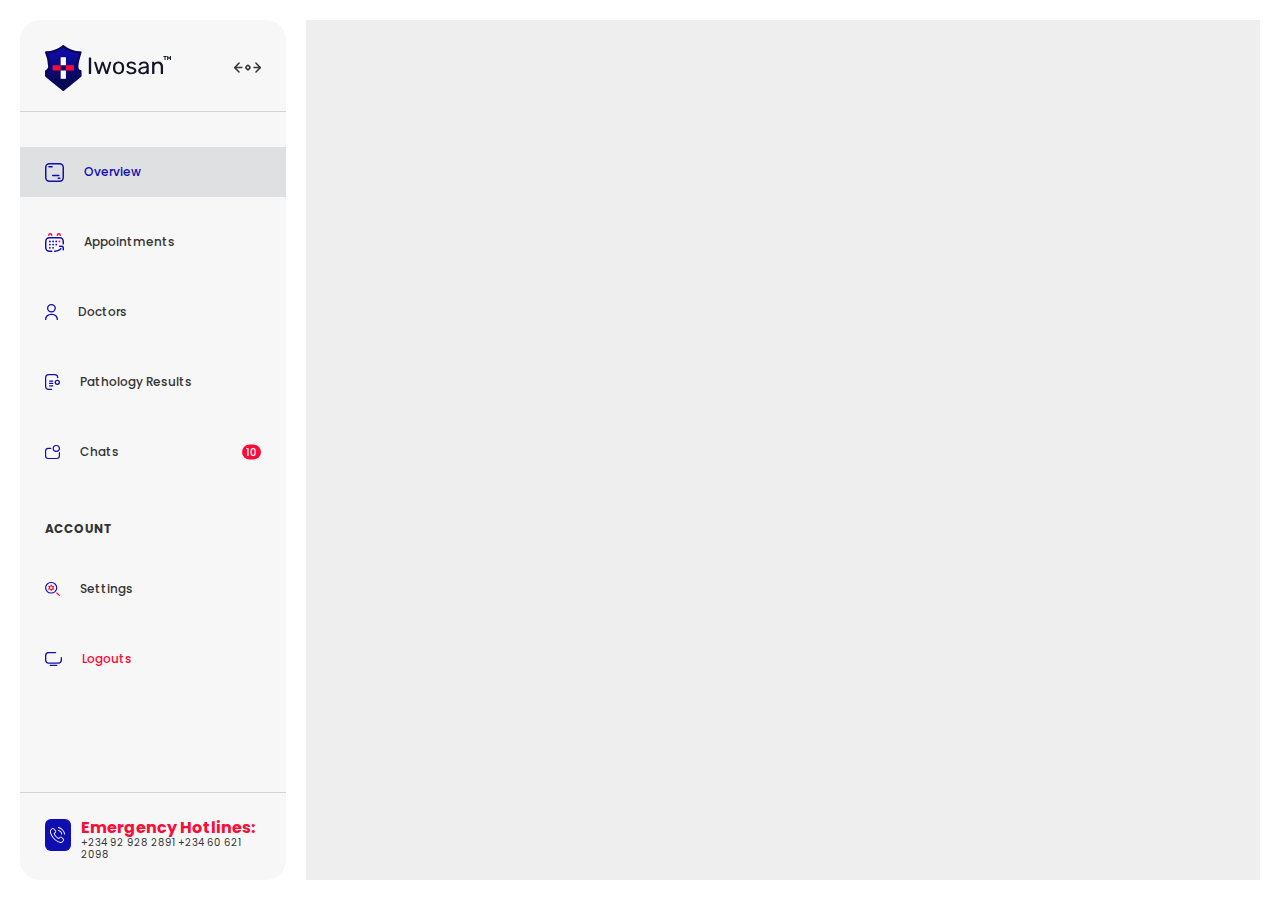
==== index.html @ 4fb52dcd "Finish Form and start into overview Page" ====
<!DOCTYPE html>
<html lang="en">
  <head>
    <meta charset="UTF-8" />
    <meta name="description" content="Health Dashboard | Main Page" />
    <meta name="viewport" content="width=device-width, initial-scale=1.0" />
    <link rel="stylesheet" href="css/normilze.css" />
    <link rel="stylesheet" href="css/main.css" />
    <link rel="icon" href="imags/logo.svg" />
    <title>Health Dashboard</title>
  </head>
  <body>
    <div class="dashbord-wrap">
      <aside>
        <header>
          <img src="imags/full-logo.svg" alt="full-logo.svg" />
          <button>
            <img src="imags/extend-icon.svg" alt="extend-icon.svg" />
          </button>
        </header>
        <nav>
          <ul>
            <li>
              <a href="#" class="active">
                <img src="imags/Overview.svg" alt="Overview.svg" />
                Overview
              </a>
            </li>
            <li>
              <a href="#" >
                <img src="imags/Appointments.svg" alt="Appointments.svg" />
                Appointments
              </a>
            </li>
            <li>
              <a href="#">
                <img src="imags/Doctors.svg" alt="Doctors.svg" />
                Doctors
              </a>
            </li>
            <li>
              <a href="#">
                <img src="imags/Results.svg" alt="Results.svg" />
                Pathology Results
              </a>
            </li>
            <li>
              <a href="#" class="chat" data-msg="10">
                <img src="imags/chats.svg" alt="chats.svg" />
                Chats
              </a>
            </li>
            <li class="account">ACCOUNT</li>
            <li>
              <a href="#">
                <img src="imags/Settings.svg" alt="Settings.svg" />
                Settings
              </a>
            </li>
            <li>
              <a href="#" class="logouts">
                <img src="imags/Logouts.svg" alt="Logouts.svg" />
                Logouts
              </a>
            </li>
          </ul>
        </nav>
        <footer>
          <div class="call-img">
            <img src="imags/call.svg" alt="call.svg" />
          </div>
          <div class="content">
            <span>Emergency Hotlines:</span>
            <p>+234 92 928 2891 +234 60 621 2098</p>
          </div>
        </footer>
      </aside>
      <main></main>
    </div>
  </body>
</html>
---- css/normilze.css ----
/*! normalize.css v8.0.1 | MIT License | github.com/necolas/normalize.css */

/* Document
   ========================================================================== */

/**
 * 1. Correct the line height in all browsers.
 * 2. Prevent adjustments of font size after orientation changes in iOS.
 */

html {
  line-height: 1.15; /* 1 */
  -webkit-text-size-adjust: 100%; /* 2 */
}

/* Sections
   ========================================================================== */

/**
 * Remove the margin in all browsers.
 */

body {
  margin: 0;
}

/**
 * Render the `main` element consistently in IE.
 */

main {
  display: block;
}

/**
 * Correct the font size and margin on `h1` elements within `section` and
 * `article` contexts in Chrome, Firefox, and Safari.
 */

h1 {
  font-size: 2em;
  margin: 0.67em 0;
}

/* Grouping content
   ========================================================================== */

/**
 * 1. Add the correct box sizing in Firefox.
 * 2. Show the overflow in Edge and IE.
 */

hr {
  box-sizing: content-box; /* 1 */
  height: 0; /* 1 */
  overflow: visible; /* 2 */
}

/**
 * 1. Correct the inheritance and scaling of font size in all browsers.
 * 2. Correct the odd `em` font sizing in all browsers.
 */

pre {
  font-family: monospace, monospace; /* 1 */
  font-size: 1em; /* 2 */
}

/* Text-level semantics
   ========================================================================== */

/**
 * Remove the gray background on active links in IE 10.
 */

a {
  background-color: transparent;
}

/**
 * 1. Remove the bottom border in Chrome 57-
 * 2. Add the correct text decoration in Chrome, Edge, IE, Opera, and Safari.
 */

abbr[title] {
  border-bottom: none; /* 1 */
  text-decoration: underline; /* 2 */
  text-decoration: underline dotted; /* 2 */
}

/**
 * Add the correct font weight in Chrome, Edge, and Safari.
 */

b,
strong {
  font-weight: bolder;
}

/**
 * 1. Correct the inheritance and scaling of font size in all browsers.
 * 2. Correct the odd `em` font sizing in all browsers.
 */

code,
kbd,
samp {
  font-family: monospace, monospace; /* 1 */
  font-size: 1em; /* 2 */
}

/**
 * Add the correct font size in all browsers.
 */

small {
  font-size: 80%;
}

/**
 * Prevent `sub` and `sup` elements from affecting the line height in
 * all browsers.
 */

sub,
sup {
  font-size: 75%;
  line-height: 0;
  position: relative;
  vertical-align: baseline;
}

sub {
  bottom: -0.25em;
}

sup {
  top: -0.5em;
}

/* Embedded content
   ========================================================================== */

/**
 * Remove the border on images inside links in IE 10.
 */

img {
  border-style: none;
}

/* Forms
   ========================================================================== */

/**
 * 1. Change the font styles in all browsers.
 * 2. Remove the margin in Firefox and Safari.
 */

button,
input,
optgroup,
select,
textarea {
  font-family: inherit; /* 1 */
  font-size: 100%; /* 1 */
  line-height: 1.15; /* 1 */
  margin: 0; /* 2 */
}

/**
 * Show the overflow in IE.
 * 1. Show the overflow in Edge.
 */

button,
input {
  /* 1 */
  overflow: visible;
}

/**
 * Remove the inheritance of text transform in Edge, Firefox, and IE.
 * 1. Remove the inheritance of text transform in Firefox.
 */

button,
select {
  /* 1 */
  text-transform: none;
}

/**
 * Correct the inability to style clickable types in iOS and Safari.
 */

button,
[type="button"],
[type="reset"],
[type="submit"] {
  -webkit-appearance: button;
}

/**
 * Remove the inner border and padding in Firefox.
 */

button::-moz-focus-inner,
[type="button"]::-moz-focus-inner,
[type="reset"]::-moz-focus-inner,
[type="submit"]::-moz-focus-inner {
  border-style: none;
  padding: 0;
}

/**
 * Restore the focus styles unset by the previous rule.
 */

button:-moz-focusring,
[type="button"]:-moz-focusring,
[type="reset"]:-moz-focusring,
[type="submit"]:-moz-focusring {
  outline: 1px dotted ButtonText;
}

/**
 * Correct the padding in Firefox.
 */

fieldset {
  padding: 0.35em 0.75em 0.625em;
}

/**
 * 1. Correct the text wrapping in Edge and IE.
 * 2. Correct the color inheritance from `fieldset` elements in IE.
 * 3. Remove the padding so developers are not caught out when they zero out
 *    `fieldset` elements in all browsers.
 */

legend {
  box-sizing: border-box; /* 1 */
  color: inherit; /* 2 */
  display: table; /* 1 */
  max-width: 100%; /* 1 */
  padding: 0; /* 3 */
  white-space: normal; /* 1 */
}

/**
 * Add the correct vertical alignment in Chrome, Firefox, and Opera.
 */

progress {
  vertical-align: baseline;
}

/**
 * Remove the default vertical scrollbar in IE 10+.
 */

textarea {
  overflow: auto;
}

/**
 * 1. Add the correct box sizing in IE 10.
 * 2. Remove the padding in IE 10.
 */

[type="checkbox"],
[type="radio"] {
  box-sizing: border-box; /* 1 */
  padding: 0; /* 2 */
}

/**
 * Correct the cursor style of increment and decrement buttons in Chrome.
 */

[type="number"]::-webkit-inner-spin-button,
[type="number"]::-webkit-outer-spin-button {
  height: auto;
}

/**
 * 1. Correct the odd appearance in Chrome and Safari.
 * 2. Correct the outline style in Safari.
 */

[type="search"] {
  -webkit-appearance: textfield; /* 1 */
  outline-offset: -2px; /* 2 */
}

/**
 * Remove the inner padding in Chrome and Safari on macOS.
 */

[type="search"]::-webkit-search-decoration {
  -webkit-appearance: none;
}

/**
 * 1. Correct the inability to style clickable types in iOS and Safari.
 * 2. Change font properties to `inherit` in Safari.
 */

::-webkit-file-upload-button {
  -webkit-appearance: button; /* 1 */
  font: inherit; /* 2 */
}

/* Interactive
   ========================================================================== */

/*
 * Add the correct display in Edge, IE 10+, and Firefox.
 */

details {
  display: block;
}

/*
 * Add the correct display in all browsers.
 */

summary {
  display: list-item;
}

/* Misc
   ========================================================================== */

/**
 * Add the correct display in IE 10+.
 */

template {
  display: none;
}

/**
 * Add the correct display in IE 10.
 */

[hidden] {
  display: none;
}
---- css/main.css ----
@import url("https://fonts.googleapis.com/css2?family=Poppins:ital,wght@0,100;0,200;0,300;0,400;0,500;0,600;0,700;0,800;0,900;1,100;1,200;1,300;1,400;1,500;1,600;1,700;1,800;1,900&display=swap");

:root {
  --text-color: #343434;
  --red-color: #f80d38;
  --main-blue: #100db1;
  --main-border: 1px solid #e7e7e7;
}

* {
  box-sizing: border-box;
  padding: 0;
  margin: 0;
}

body {
  font-family: "Poppins", sans-serif;
}

ul {
  list-style: none;
}

/* Start Overview Page */
.dashbord-wrap {
  padding: 20px;
  height: 100vh;
  display: flex;
  gap: 20px;
}

.dashbord-wrap aside {
  height: 100%;
  width: 270px;
  background-color: #f7f7f7;
  border-radius: 20px;
  padding: 25px;
}

.dashbord-wrap aside header {
  padding-bottom: 21px;
  display: flex;
  justify-content: space-between;
  align-items: center;
  position: relative;
}

.dashbord-wrap aside header::after {
  content: "";
  position: absolute;
  left: -25px;
  bottom: 0;
  width: calc(100% + 50px);
  height: 1px;
  background-color: #d3d3d3;
}

.dashbord-wrap aside header button {
  background-color: transparent;
  outline: none;
  border: none;
  cursor: pointer;
}

.dashbord-wrap aside nav {
  height: calc(100% - 165px);
}

.dashbord-wrap aside li.account {
  font-size: 12px;
  color: var(--text-color);
  font-weight: bold;
  margin-top: 45px;
  margin-bottom: 28px;
}

.dashbord-wrap aside li a {
  display: flex;
  align-items: center;
  gap: 20px;
  text-decoration: none;
  height: 50px;
  font-size: 12px;
  color: var(--text-color);
  font-weight: 500;
  margin-top: 20px;
}

.dashbord-wrap aside li:first-of-type a {
  margin-top: 35px;
}

.dashbord-wrap aside li a.active {
  position: relative;
  z-index: 1;
  color: var(--main-blue);
}

.dashbord-wrap aside li a.active::before {
  content: "";
  left: -25px;
  height: 100%;
  z-index: -1;
  position: absolute;
  width: calc(100% + 50px);
  background-color: #dfe0e2;
}

.dashbord-wrap aside li a.chat {
  position: relative;
}

.dashbord-wrap aside li a.chat::after {
  position: absolute;
  content: attr(data-msg);
  width: 19px;
  height: 15px;
  background-color: var(--red-color);
  border-radius: 10px;
  color: white;
  display: flex;
  align-items: center;
  justify-content: center;
  font-size: 10px;
  right: 0;
  top: 50%;
  transform: translateY(-50%);
}

.dashbord-wrap aside li a.logouts {
  color: var(--red-color);
}

/* .dashbord-wrap aside li a  */

.dashbord-wrap aside footer {
  display: flex;
  gap: 10px;
  position: relative;
  padding-top: 27px;
}

.dashbord-wrap aside footer::before {
  content: "";
  position: absolute;
  left: -25px;
  top: 0;
  width: calc(100% + 50px);
  height: 1px;
  background-color: #d3d3d3;
}

.dashbord-wrap aside footer .call-img {
  background-color: var(--main-blue);
  width: 27px;
  height: 32px;
  border-radius: 6px;
  display: flex;
  justify-content: center;
  align-items: center;
}

.dashbord-wrap aside footer span {
  color: var(--red-color);
  font-weight: bold;
}

.dashbord-wrap aside footer p {
  font-size: 10px;
  color: var(--text-color);
}

.dashbord-wrap main {
  height: 100%;
  width: calc(100% - 270px);
  background-color: #eee;
}
/* End Overview Page */

/* Start Login And Create Account Forms */
.page-wrap {
  background-color: var(--main-blue);
  display: flex;
  justify-content: center;
  align-items: center;
  height: 100vh;
}

form {
  background-color: white;
  border: var(--main-border);
  border-radius: 20px;
  width: 560px;
  max-width: calc(100% - 30px);
  height: 672px;
  max-height: calc(100% - 30px);
  position: relative;
  padding: 53px 56px 60px 56px;
  display: flex;
  flex-direction: column;
  align-items: center;
  justify-content: flex-start;
  font-size: 12px;
  color: var(--text-color);
}

form.create-account-form {
  height: 762px;
  margin-top: 77px;
}

form img[alt="exit.svg"] {
  position: absolute;
  top: -81px;
  left: 50%;
  transform: translateX(-50%) rotate(0deg);
  transition: transform 0.3s;
}

form img[alt="exit.svg"]:hover {
  transform: translateX(-50%) rotate(180deg);
}

form h1 {
  font-size: 18px;
  margin-top: 21px;
  margin-bottom: 48px;
  font-weight: 600;
}

form div {
  width: 100%;
}

form div > label + input {
  margin-top: 9px;
}

form div > input:not(input[type="checkbox"]),
form input[type="submit"] {
  width: 100%;
  border: var(--main-border);
  font-weight: 400;
  height: 58px;
  border-radius: 100px;
  padding: 22px;
  outline: none;
  background-color: white;
}

form .email,
form .name {
  margin-bottom: 26px;
}

form .password {
  margin-bottom: 13px;
}

form .row {
  display: flex;
  gap: 6px;
  align-items: center;
  justify-content: space-between;
  margin-bottom: 43px;
}

form .row .checkbox {
  width: fit-content;
  display: flex;
  gap: 6px;
  align-items: center;
}

form .row .checkbox label {
  cursor: pointer;
}

form .row .checkbox input {
  accent-color: var(--main-blue);
}

form .row a {
  color: #100db1;
}

form input[type="submit"] {
  background-color: var(--main-blue);
  color: white;
  cursor: pointer;
  margin-bottom: 40px;
}

@media (max-width: 405px) {
  form {
    padding: 30px;
  }
}
/* End Login And Create Account Forms  */
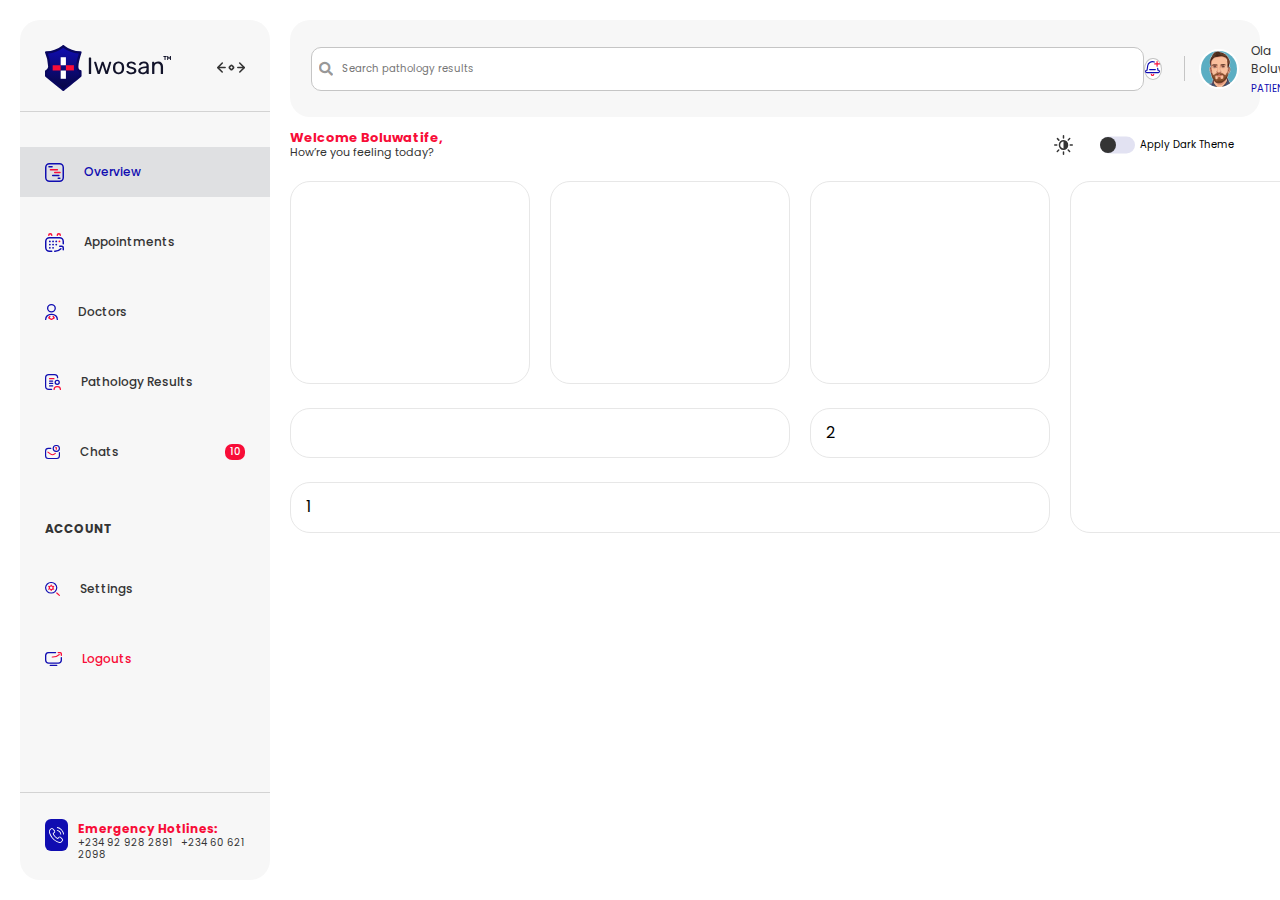
==== commit e0e70e92: "Finish LogForms And start to create a first page in dashboard" ====
--- a/index.html
+++ b/index.html
@@ -4,6 +4,7 @@
     <meta charset="UTF-8" />
     <meta name="description" content="Health Dashboard | Main Page" />
     <meta name="viewport" content="width=device-width, initial-scale=1.0" />
+    <link rel="stylesheet" href="css/all.min.css" />
     <link rel="stylesheet" href="css/normilze.css" />
     <link rel="stylesheet" href="css/main.css" />
     <link rel="icon" href="imags/logo.svg" />
@@ -27,7 +28,7 @@
               </a>
             </li>
             <li>
-              <a href="#" >
+              <a href="#">
                 <img src="imags/Appointments.svg" alt="Appointments.svg" />
                 Appointments
               </a>
@@ -71,11 +72,53 @@
           </div>
           <div class="content">
             <span>Emergency Hotlines:</span>
-            <p>+234 92 928 2891 +234 60 621 2098</p>
+            <p>+234 92 928 2891 &nbsp; +234 60 621 2098</p>
           </div>
         </footer>
       </aside>
-      <main></main>
+
+      <main>
+        <header>
+          <form action="">
+            <input type="text" placeholder="Search pathology results" />
+          </form>
+          <div class="account-info">
+            <button>
+              <img
+                src="imags/Notification-Bell.svg"
+                alt="Notification-Bell.svg"
+              />
+            </button>
+            <img src="imags/account-img.png" alt="account-img.png" />
+            <div class="content">
+              <span class="account-name">Ola Boluwatife</span> <br />
+              <span>PATIENT</span>
+            </div>
+          </div>
+        </header>
+
+        <section class="info-section">
+          <p>
+            <span>Welcome Boluwatife,</span> <br />
+            How’re you feeling today?
+          </p>
+          <div class="controls">
+            <img src="imags/sun.svg" alt="sun.svg" />
+            <input type="checkbox" id="theme" />
+            <label for="theme">Apply Dark Theme</label>
+          </div>
+        </section>
+
+        <section class="grid-layout">
+          <div class="diagnostics layout"></div>
+          <div class="patients layout"></div>
+          <div class="health-index layout"></div>
+          <div class="covid-pandemic layout"></div>
+          <div class="causes-range layout">2</div>
+          <div class="doctors layout">1</div>
+          <aside></aside>
+        </section>
+      </main>
     </div>
   </body>
 </html>
--- a/css/all.min.css
+++ b/css/all.min.css
@@ -0,0 +1,5 @@
+/*!
+ * Font Awesome Free 5.15.3 by @fontawesome - https://fontawesome.com
+ * License - https://fontawesome.com/license/free (Icons: CC BY 4.0, Fonts: SIL OFL 1.1, Code: MIT License)
+ */
+.fa,.fab,.fad,.fal,.far,.fas{-moz-osx-font-smoothing:grayscale;-webkit-font-smoothing:antialiased;display:inline-block;font-style:normal;font-variant:normal;text-rendering:auto;line-height:1}.fa-lg{font-size:1.33333em;line-height:.75em;vertical-align:-.0667em}.fa-xs{font-size:.75em}.fa-sm{font-size:.875em}.fa-1x{font-size:1em}.fa-2x{font-size:2em}.fa-3x{font-size:3em}.fa-4x{font-size:4em}.fa-5x{font-size:5em}.fa-6x{font-size:6em}.fa-7x{font-size:7em}.fa-8x{font-size:8em}.fa-9x{font-size:9em}.fa-10x{font-size:10em}.fa-fw{text-align:center;width:1.25em}.fa-ul{list-style-type:none;margin-left:2.5em;padding-left:0}.fa-ul>li{position:relative}.fa-li{left:-2em;position:absolute;text-align:center;width:2em;line-height:inherit}.fa-border{border:.08em solid #eee;border-radius:.1em;padding:.2em .25em .15em}.fa-pull-left{float:left}.fa-pull-right{float:right}.fa.fa-pull-left,.fab.fa-pull-left,.fal.fa-pull-left,.far.fa-pull-left,.fas.fa-pull-left{margin-right:.3em}.fa.fa-pull-right,.fab.fa-pull-right,.fal.fa-pull-right,.far.fa-pull-right,.fas.fa-pull-right{margin-left:.3em}.fa-spin{-webkit-animation:fa-spin 2s linear infinite;animation:fa-spin 2s linear infinite}.fa-pulse{-webkit-animation:fa-spin 1s steps(8) infinite;animation:fa-spin 1s steps(8) infinite}@-webkit-keyframes fa-spin{0%{-webkit-transform:rotate(0deg);transform:rotate(0deg)}to{-webkit-transform:rotate(1turn);transform:rotate(1turn)}}@keyframes fa-spin{0%{-webkit-transform:rotate(0deg);transform:rotate(0deg)}to{-webkit-transform:rotate(1turn);transform:rotate(1turn)}}.fa-rotate-90{-ms-filter:"progid:DXImageTransform.Microsoft.BasicImage(rotation=1)";-webkit-transform:rotate(90deg);transform:rotate(90deg)}.fa-rotate-180{-ms-filter:"progid:DXImageTransform.Microsoft.BasicImage(rotation=2)";-webkit-transform:rotate(180deg);transform:rotate(180deg)}.fa-rotate-270{-ms-filter:"progid:DXImageTransform.Microsoft.BasicImage(rotation=3)";-webkit-transform:rotate(270deg);transform:rotate(270deg)}.fa-flip-horizontal{-ms-filter:"progid:DXImageTransform.Microsoft.BasicImage(rotation=0, mirror=1)";-webkit-transform:scaleX(-1);transform:scaleX(-1)}.fa-flip-vertical{-webkit-transform:scaleY(-1);transform:scaleY(-1)}.fa-flip-both,.fa-flip-horizontal.fa-flip-vertical,.fa-flip-vertical{-ms-filter:"progid:DXImageTransform.Microsoft.BasicImage(rotation=2, mirror=1)"}.fa-flip-both,.fa-flip-horizontal.fa-flip-vertical{-webkit-transform:scale(-1);transform:scale(-1)}:root .fa-flip-both,:root .fa-flip-horizontal,:root .fa-flip-vertical,:root .fa-rotate-90,:root .fa-rotate-180,:root .fa-rotate-270{-webkit-filter:none;filter:none}.fa-stack{display:inline-block;height:2em;line-height:2em;position:relative;vertical-align:middle;width:2.5em}.fa-stack-1x,.fa-stack-2x{left:0;position:absolute;text-align:center;width:100%}.fa-stack-1x{line-height:inherit}.fa-stack-2x{font-size:2em}.fa-inverse{color:#fff}.fa-500px:before{content:"\f26e"}.fa-accessible-icon:before{content:"\f368"}.fa-accusoft:before{content:"\f369"}.fa-acquisitions-incorporated:before{content:"\f6af"}.fa-ad:before{content:"\f641"}.fa-address-book:before{content:"\f2b9"}.fa-address-card:before{content:"\f2bb"}.fa-adjust:before{content:"\f042"}.fa-adn:before{content:"\f170"}.fa-adversal:before{content:"\f36a"}.fa-affiliatetheme:before{content:"\f36b"}.fa-air-freshener:before{content:"\f5d0"}.fa-airbnb:before{content:"\f834"}.fa-algolia:before{content:"\f36c"}.fa-align-center:before{content:"\f037"}.fa-align-justify:before{content:"\f039"}.fa-align-left:before{content:"\f036"}.fa-align-right:before{content:"\f038"}.fa-alipay:before{content:"\f642"}.fa-allergies:before{content:"\f461"}.fa-amazon:before{content:"\f270"}.fa-amazon-pay:before{content:"\f42c"}.fa-ambulance:before{content:"\f0f9"}.fa-american-sign-language-interpreting:before{content:"\f2a3"}.fa-amilia:before{content:"\f36d"}.fa-anchor:before{content:"\f13d"}.fa-android:before{content:"\f17b"}.fa-angellist:before{content:"\f209"}.fa-angle-double-down:before{content:"\f103"}.fa-angle-double-left:before{content:"\f100"}.fa-angle-double-right:before{content:"\f101"}.fa-angle-double-up:before{content:"\f102"}.fa-angle-down:before{content:"\f107"}.fa-angle-left:before{content:"\f104"}.fa-angle-right:before{content:"\f105"}.fa-angle-up:before{content:"\f106"}.fa-angry:before{content:"\f556"}.fa-angrycreative:before{content:"\f36e"}.fa-angular:before{content:"\f420"}.fa-ankh:before{content:"\f644"}.fa-app-store:before{content:"\f36f"}.fa-app-store-ios:before{content:"\f370"}.fa-apper:before{content:"\f371"}.fa-apple:before{content:"\f179"}.fa-apple-alt:before{content:"\f5d1"}.fa-apple-pay:before{content:"\f415"}.fa-archive:before{content:"\f187"}.fa-archway:before{content:"\f557"}.fa-arrow-alt-circle-down:before{content:"\f358"}.fa-arrow-alt-circle-left:before{content:"\f359"}.fa-arrow-alt-circle-right:before{content:"\f35a"}.fa-arrow-alt-circle-up:before{content:"\f35b"}.fa-arrow-circle-down:before{content:"\f0ab"}.fa-arrow-circle-left:before{content:"\f0a8"}.fa-arrow-circle-right:before{content:"\f0a9"}.fa-arrow-circle-up:before{content:"\f0aa"}.fa-arrow-down:before{content:"\f063"}.fa-arrow-left:before{content:"\f060"}.fa-arrow-right:before{content:"\f061"}.fa-arrow-up:before{content:"\f062"}.fa-arrows-alt:before{content:"\f0b2"}.fa-arrows-alt-h:before{content:"\f337"}.fa-arrows-alt-v:before{content:"\f338"}.fa-artstation:before{content:"\f77a"}.fa-assistive-listening-systems:before{content:"\f2a2"}.fa-asterisk:before{content:"\f069"}.fa-asymmetrik:before{content:"\f372"}.fa-at:before{content:"\f1fa"}.fa-atlas:before{content:"\f558"}.fa-atlassian:before{content:"\f77b"}.fa-atom:before{content:"\f5d2"}.fa-audible:before{content:"\f373"}.fa-audio-description:before{content:"\f29e"}.fa-autoprefixer:before{content:"\f41c"}.fa-avianex:before{content:"\f374"}.fa-aviato:before{content:"\f421"}.fa-award:before{content:"\f559"}.fa-aws:before{content:"\f375"}.fa-baby:before{content:"\f77c"}.fa-baby-carriage:before{content:"\f77d"}.fa-backspace:before{content:"\f55a"}.fa-backward:before{content:"\f04a"}.fa-bacon:before{content:"\f7e5"}.fa-bacteria:before{content:"\e059"}.fa-bacterium:before{content:"\e05a"}.fa-bahai:before{content:"\f666"}.fa-balance-scale:before{content:"\f24e"}.fa-balance-scale-left:before{content:"\f515"}.fa-balance-scale-right:before{content:"\f516"}.fa-ban:before{content:"\f05e"}.fa-band-aid:before{content:"\f462"}.fa-bandcamp:before{content:"\f2d5"}.fa-barcode:before{content:"\f02a"}.fa-bars:before{content:"\f0c9"}.fa-baseball-ball:before{content:"\f433"}.fa-basketball-ball:before{content:"\f434"}.fa-bath:before{content:"\f2cd"}.fa-battery-empty:before{content:"\f244"}.fa-battery-full:before{content:"\f240"}.fa-battery-half:before{content:"\f242"}.fa-battery-quarter:before{content:"\f243"}.fa-battery-three-quarters:before{content:"\f241"}.fa-battle-net:before{content:"\f835"}.fa-bed:before{content:"\f236"}.fa-beer:before{content:"\f0fc"}.fa-behance:before{content:"\f1b4"}.fa-behance-square:before{content:"\f1b5"}.fa-bell:before{content:"\f0f3"}.fa-bell-slash:before{content:"\f1f6"}.fa-bezier-curve:before{content:"\f55b"}.fa-bible:before{content:"\f647"}.fa-bicycle:before{content:"\f206"}.fa-biking:before{content:"\f84a"}.fa-bimobject:before{content:"\f378"}.fa-binoculars:before{content:"\f1e5"}.fa-biohazard:before{content:"\f780"}.fa-birthday-cake:before{content:"\f1fd"}.fa-bitbucket:before{content:"\f171"}.fa-bitcoin:before{content:"\f379"}.fa-bity:before{content:"\f37a"}.fa-black-tie:before{content:"\f27e"}.fa-blackberry:before{content:"\f37b"}.fa-blender:before{content:"\f517"}.fa-blender-phone:before{content:"\f6b6"}.fa-blind:before{content:"\f29d"}.fa-blog:before{content:"\f781"}.fa-blogger:before{content:"\f37c"}.fa-blogger-b:before{content:"\f37d"}.fa-bluetooth:before{content:"\f293"}.fa-bluetooth-b:before{content:"\f294"}.fa-bold:before{content:"\f032"}.fa-bolt:before{content:"\f0e7"}.fa-bomb:before{content:"\f1e2"}.fa-bone:before{content:"\f5d7"}.fa-bong:before{content:"\f55c"}.fa-book:before{content:"\f02d"}.fa-book-dead:before{content:"\f6b7"}.fa-book-medical:before{content:"\f7e6"}.fa-book-open:before{content:"\f518"}.fa-book-reader:before{content:"\f5da"}.fa-bookmark:before{content:"\f02e"}.fa-bootstrap:before{content:"\f836"}.fa-border-all:before{content:"\f84c"}.fa-border-none:before{content:"\f850"}.fa-border-style:before{content:"\f853"}.fa-bowling-ball:before{content:"\f436"}.fa-box:before{content:"\f466"}.fa-box-open:before{content:"\f49e"}.fa-box-tissue:before{content:"\e05b"}.fa-boxes:before{content:"\f468"}.fa-braille:before{content:"\f2a1"}.fa-brain:before{content:"\f5dc"}.fa-bread-slice:before{content:"\f7ec"}.fa-briefcase:before{content:"\f0b1"}.fa-briefcase-medical:before{content:"\f469"}.fa-broadcast-tower:before{content:"\f519"}.fa-broom:before{content:"\f51a"}.fa-brush:before{content:"\f55d"}.fa-btc:before{content:"\f15a"}.fa-buffer:before{content:"\f837"}.fa-bug:before{content:"\f188"}.fa-building:before{content:"\f1ad"}.fa-bullhorn:before{content:"\f0a1"}.fa-bullseye:before{content:"\f140"}.fa-burn:before{content:"\f46a"}.fa-buromobelexperte:before{content:"\f37f"}.fa-bus:before{content:"\f207"}.fa-bus-alt:before{content:"\f55e"}.fa-business-time:before{content:"\f64a"}.fa-buy-n-large:before{content:"\f8a6"}.fa-buysellads:before{content:"\f20d"}.fa-calculator:before{content:"\f1ec"}.fa-calendar:before{content:"\f133"}.fa-calendar-alt:before{content:"\f073"}.fa-calendar-check:before{content:"\f274"}.fa-calendar-day:before{content:"\f783"}.fa-calendar-minus:before{content:"\f272"}.fa-calendar-plus:before{content:"\f271"}.fa-calendar-times:before{content:"\f273"}.fa-calendar-week:before{content:"\f784"}.fa-camera:before{content:"\f030"}.fa-camera-retro:before{content:"\f083"}.fa-campground:before{content:"\f6bb"}.fa-canadian-maple-leaf:before{content:"\f785"}.fa-candy-cane:before{content:"\f786"}.fa-cannabis:before{content:"\f55f"}.fa-capsules:before{content:"\f46b"}.fa-car:before{content:"\f1b9"}.fa-car-alt:before{content:"\f5de"}.fa-car-battery:before{content:"\f5df"}.fa-car-crash:before{content:"\f5e1"}.fa-car-side:before{content:"\f5e4"}.fa-caravan:before{content:"\f8ff"}.fa-caret-down:before{content:"\f0d7"}.fa-caret-left:before{content:"\f0d9"}.fa-caret-right:before{content:"\f0da"}.fa-caret-square-down:before{content:"\f150"}.fa-caret-square-left:before{content:"\f191"}.fa-caret-square-right:before{content:"\f152"}.fa-caret-square-up:before{content:"\f151"}.fa-caret-up:before{content:"\f0d8"}.fa-carrot:before{content:"\f787"}.fa-cart-arrow-down:before{content:"\f218"}.fa-cart-plus:before{content:"\f217"}.fa-cash-register:before{content:"\f788"}.fa-cat:before{content:"\f6be"}.fa-cc-amazon-pay:before{content:"\f42d"}.fa-cc-amex:before{content:"\f1f3"}.fa-cc-apple-pay:before{content:"\f416"}.fa-cc-diners-club:before{content:"\f24c"}.fa-cc-discover:before{content:"\f1f2"}.fa-cc-jcb:before{content:"\f24b"}.fa-cc-mastercard:before{content:"\f1f1"}.fa-cc-paypal:before{content:"\f1f4"}.fa-cc-stripe:before{content:"\f1f5"}.fa-cc-visa:before{content:"\f1f0"}.fa-centercode:before{content:"\f380"}.fa-centos:before{content:"\f789"}.fa-certificate:before{content:"\f0a3"}.fa-chair:before{content:"\f6c0"}.fa-chalkboard:before{content:"\f51b"}.fa-chalkboard-teacher:before{content:"\f51c"}.fa-charging-station:before{content:"\f5e7"}.fa-chart-area:before{content:"\f1fe"}.fa-chart-bar:before{content:"\f080"}.fa-chart-line:before{content:"\f201"}.fa-chart-pie:before{content:"\f200"}.fa-check:before{content:"\f00c"}.fa-check-circle:before{content:"\f058"}.fa-check-double:before{content:"\f560"}.fa-check-square:before{content:"\f14a"}.fa-cheese:before{content:"\f7ef"}.fa-chess:before{content:"\f439"}.fa-chess-bishop:before{content:"\f43a"}.fa-chess-board:before{content:"\f43c"}.fa-chess-king:before{content:"\f43f"}.fa-chess-knight:before{content:"\f441"}.fa-chess-pawn:before{content:"\f443"}.fa-chess-queen:before{content:"\f445"}.fa-chess-rook:before{content:"\f447"}.fa-chevron-circle-down:before{content:"\f13a"}.fa-chevron-circle-left:before{content:"\f137"}.fa-chevron-circle-right:before{content:"\f138"}.fa-chevron-circle-up:before{content:"\f139"}.fa-chevron-down:before{content:"\f078"}.fa-chevron-left:before{content:"\f053"}.fa-chevron-right:before{content:"\f054"}.fa-chevron-up:before{content:"\f077"}.fa-child:before{content:"\f1ae"}.fa-chrome:before{content:"\f268"}.fa-chromecast:before{content:"\f838"}.fa-church:before{content:"\f51d"}.fa-circle:before{content:"\f111"}.fa-circle-notch:before{content:"\f1ce"}.fa-city:before{content:"\f64f"}.fa-clinic-medical:before{content:"\f7f2"}.fa-clipboard:before{content:"\f328"}.fa-clipboard-check:before{content:"\f46c"}.fa-clipboard-list:before{content:"\f46d"}.fa-clock:before{content:"\f017"}.fa-clone:before{content:"\f24d"}.fa-closed-captioning:before{content:"\f20a"}.fa-cloud:before{content:"\f0c2"}.fa-cloud-download-alt:before{content:"\f381"}.fa-cloud-meatball:before{content:"\f73b"}.fa-cloud-moon:before{content:"\f6c3"}.fa-cloud-moon-rain:before{content:"\f73c"}.fa-cloud-rain:before{content:"\f73d"}.fa-cloud-showers-heavy:before{content:"\f740"}.fa-cloud-sun:before{content:"\f6c4"}.fa-cloud-sun-rain:before{content:"\f743"}.fa-cloud-upload-alt:before{content:"\f382"}.fa-cloudflare:before{content:"\e07d"}.fa-cloudscale:before{content:"\f383"}.fa-cloudsmith:before{content:"\f384"}.fa-cloudversify:before{content:"\f385"}.fa-cocktail:before{content:"\f561"}.fa-code:before{content:"\f121"}.fa-code-branch:before{content:"\f126"}.fa-codepen:before{content:"\f1cb"}.fa-codiepie:before{content:"\f284"}.fa-coffee:before{content:"\f0f4"}.fa-cog:before{content:"\f013"}.fa-cogs:before{content:"\f085"}.fa-coins:before{content:"\f51e"}.fa-columns:before{content:"\f0db"}.fa-comment:before{content:"\f075"}.fa-comment-alt:before{content:"\f27a"}.fa-comment-dollar:before{content:"\f651"}.fa-comment-dots:before{content:"\f4ad"}.fa-comment-medical:before{content:"\f7f5"}.fa-comment-slash:before{content:"\f4b3"}.fa-comments:before{content:"\f086"}.fa-comments-dollar:before{content:"\f653"}.fa-compact-disc:before{content:"\f51f"}.fa-compass:before{content:"\f14e"}.fa-compress:before{content:"\f066"}.fa-compress-alt:before{content:"\f422"}.fa-compress-arrows-alt:before{content:"\f78c"}.fa-concierge-bell:before{content:"\f562"}.fa-confluence:before{content:"\f78d"}.fa-connectdevelop:before{content:"\f20e"}.fa-contao:before{content:"\f26d"}.fa-cookie:before{content:"\f563"}.fa-cookie-bite:before{content:"\f564"}.fa-copy:before{content:"\f0c5"}.fa-copyright:before{content:"\f1f9"}.fa-cotton-bureau:before{content:"\f89e"}.fa-couch:before{content:"\f4b8"}.fa-cpanel:before{content:"\f388"}.fa-creative-commons:before{content:"\f25e"}.fa-creative-commons-by:before{content:"\f4e7"}.fa-creative-commons-nc:before{content:"\f4e8"}.fa-creative-commons-nc-eu:before{content:"\f4e9"}.fa-creative-commons-nc-jp:before{content:"\f4ea"}.fa-creative-commons-nd:before{content:"\f4eb"}.fa-creative-commons-pd:before{content:"\f4ec"}.fa-creative-commons-pd-alt:before{content:"\f4ed"}.fa-creative-commons-remix:before{content:"\f4ee"}.fa-creative-commons-sa:before{content:"\f4ef"}.fa-creative-commons-sampling:before{content:"\f4f0"}.fa-creative-commons-sampling-plus:before{content:"\f4f1"}.fa-creative-commons-share:before{content:"\f4f2"}.fa-creative-commons-zero:before{content:"\f4f3"}.fa-credit-card:before{content:"\f09d"}.fa-critical-role:before{content:"\f6c9"}.fa-crop:before{content:"\f125"}.fa-crop-alt:before{content:"\f565"}.fa-cross:before{content:"\f654"}.fa-crosshairs:before{content:"\f05b"}.fa-crow:before{content:"\f520"}.fa-crown:before{content:"\f521"}.fa-crutch:before{content:"\f7f7"}.fa-css3:before{content:"\f13c"}.fa-css3-alt:before{content:"\f38b"}.fa-cube:before{content:"\f1b2"}.fa-cubes:before{content:"\f1b3"}.fa-cut:before{content:"\f0c4"}.fa-cuttlefish:before{content:"\f38c"}.fa-d-and-d:before{content:"\f38d"}.fa-d-and-d-beyond:before{content:"\f6ca"}.fa-dailymotion:before{content:"\e052"}.fa-dashcube:before{content:"\f210"}.fa-database:before{content:"\f1c0"}.fa-deaf:before{content:"\f2a4"}.fa-deezer:before{content:"\e077"}.fa-delicious:before{content:"\f1a5"}.fa-democrat:before{content:"\f747"}.fa-deploydog:before{content:"\f38e"}.fa-deskpro:before{content:"\f38f"}.fa-desktop:before{content:"\f108"}.fa-dev:before{content:"\f6cc"}.fa-deviantart:before{content:"\f1bd"}.fa-dharmachakra:before{content:"\f655"}.fa-dhl:before{content:"\f790"}.fa-diagnoses:before{content:"\f470"}.fa-diaspora:before{content:"\f791"}.fa-dice:before{content:"\f522"}.fa-dice-d20:before{content:"\f6cf"}.fa-dice-d6:before{content:"\f6d1"}.fa-dice-five:before{content:"\f523"}.fa-dice-four:before{content:"\f524"}.fa-dice-one:before{content:"\f525"}.fa-dice-six:before{content:"\f526"}.fa-dice-three:before{content:"\f527"}.fa-dice-two:before{content:"\f528"}.fa-digg:before{content:"\f1a6"}.fa-digital-ocean:before{content:"\f391"}.fa-digital-tachograph:before{content:"\f566"}.fa-directions:before{content:"\f5eb"}.fa-discord:before{content:"\f392"}.fa-discourse:before{content:"\f393"}.fa-disease:before{content:"\f7fa"}.fa-divide:before{content:"\f529"}.fa-dizzy:before{content:"\f567"}.fa-dna:before{content:"\f471"}.fa-dochub:before{content:"\f394"}.fa-docker:before{content:"\f395"}.fa-dog:before{content:"\f6d3"}.fa-dollar-sign:before{content:"\f155"}.fa-dolly:before{content:"\f472"}.fa-dolly-flatbed:before{content:"\f474"}.fa-donate:before{content:"\f4b9"}.fa-door-closed:before{content:"\f52a"}.fa-door-open:before{content:"\f52b"}.fa-dot-circle:before{content:"\f192"}.fa-dove:before{content:"\f4ba"}.fa-download:before{content:"\f019"}.fa-draft2digital:before{content:"\f396"}.fa-drafting-compass:before{content:"\f568"}.fa-dragon:before{content:"\f6d5"}.fa-draw-polygon:before{content:"\f5ee"}.fa-dribbble:before{content:"\f17d"}.fa-dribbble-square:before{content:"\f397"}.fa-dropbox:before{content:"\f16b"}.fa-drum:before{content:"\f569"}.fa-drum-steelpan:before{content:"\f56a"}.fa-drumstick-bite:before{content:"\f6d7"}.fa-drupal:before{content:"\f1a9"}.fa-dumbbell:before{content:"\f44b"}.fa-dumpster:before{content:"\f793"}.fa-dumpster-fire:before{content:"\f794"}.fa-dungeon:before{content:"\f6d9"}.fa-dyalog:before{content:"\f399"}.fa-earlybirds:before{content:"\f39a"}.fa-ebay:before{content:"\f4f4"}.fa-edge:before{content:"\f282"}.fa-edge-legacy:before{content:"\e078"}.fa-edit:before{content:"\f044"}.fa-egg:before{content:"\f7fb"}.fa-eject:before{content:"\f052"}.fa-elementor:before{content:"\f430"}.fa-ellipsis-h:before{content:"\f141"}.fa-ellipsis-v:before{content:"\f142"}.fa-ello:before{content:"\f5f1"}.fa-ember:before{content:"\f423"}.fa-empire:before{content:"\f1d1"}.fa-envelope:before{content:"\f0e0"}.fa-envelope-open:before{content:"\f2b6"}.fa-envelope-open-text:before{content:"\f658"}.fa-envelope-square:before{content:"\f199"}.fa-envira:before{content:"\f299"}.fa-equals:before{content:"\f52c"}.fa-eraser:before{content:"\f12d"}.fa-erlang:before{content:"\f39d"}.fa-ethereum:before{content:"\f42e"}.fa-ethernet:before{content:"\f796"}.fa-etsy:before{content:"\f2d7"}.fa-euro-sign:before{content:"\f153"}.fa-evernote:before{content:"\f839"}.fa-exchange-alt:before{content:"\f362"}.fa-exclamation:before{content:"\f12a"}.fa-exclamation-circle:before{content:"\f06a"}.fa-exclamation-triangle:before{content:"\f071"}.fa-expand:before{content:"\f065"}.fa-expand-alt:before{content:"\f424"}.fa-expand-arrows-alt:before{content:"\f31e"}.fa-expeditedssl:before{content:"\f23e"}.fa-external-link-alt:before{content:"\f35d"}.fa-external-link-square-alt:before{content:"\f360"}.fa-eye:before{content:"\f06e"}.fa-eye-dropper:before{content:"\f1fb"}.fa-eye-slash:before{content:"\f070"}.fa-facebook:before{content:"\f09a"}.fa-facebook-f:before{content:"\f39e"}.fa-facebook-messenger:before{content:"\f39f"}.fa-facebook-square:before{content:"\f082"}.fa-fan:before{content:"\f863"}.fa-fantasy-flight-games:before{content:"\f6dc"}.fa-fast-backward:before{content:"\f049"}.fa-fast-forward:before{content:"\f050"}.fa-faucet:before{content:"\e005"}.fa-fax:before{content:"\f1ac"}.fa-feather:before{content:"\f52d"}.fa-feather-alt:before{content:"\f56b"}.fa-fedex:before{content:"\f797"}.fa-fedora:before{content:"\f798"}.fa-female:before{content:"\f182"}.fa-fighter-jet:before{content:"\f0fb"}.fa-figma:before{content:"\f799"}.fa-file:before{content:"\f15b"}.fa-file-alt:before{content:"\f15c"}.fa-file-archive:before{content:"\f1c6"}.fa-file-audio:before{content:"\f1c7"}.fa-file-code:before{content:"\f1c9"}.fa-file-contract:before{content:"\f56c"}.fa-file-csv:before{content:"\f6dd"}.fa-file-download:before{content:"\f56d"}.fa-file-excel:before{content:"\f1c3"}.fa-file-export:before{content:"\f56e"}.fa-file-image:before{content:"\f1c5"}.fa-file-import:before{content:"\f56f"}.fa-file-invoice:before{content:"\f570"}.fa-file-invoice-dollar:before{content:"\f571"}.fa-file-medical:before{content:"\f477"}.fa-file-medical-alt:before{content:"\f478"}.fa-file-pdf:before{content:"\f1c1"}.fa-file-powerpoint:before{content:"\f1c4"}.fa-file-prescription:before{content:"\f572"}.fa-file-signature:before{content:"\f573"}.fa-file-upload:before{content:"\f574"}.fa-file-video:before{content:"\f1c8"}.fa-file-word:before{content:"\f1c2"}.fa-fill:before{content:"\f575"}.fa-fill-drip:before{content:"\f576"}.fa-film:before{content:"\f008"}.fa-filter:before{content:"\f0b0"}.fa-fingerprint:before{content:"\f577"}.fa-fire:before{content:"\f06d"}.fa-fire-alt:before{content:"\f7e4"}.fa-fire-extinguisher:before{content:"\f134"}.fa-firefox:before{content:"\f269"}.fa-firefox-browser:before{content:"\e007"}.fa-first-aid:before{content:"\f479"}.fa-first-order:before{content:"\f2b0"}.fa-first-order-alt:before{content:"\f50a"}.fa-firstdraft:before{content:"\f3a1"}.fa-fish:before{content:"\f578"}.fa-fist-raised:before{content:"\f6de"}.fa-flag:before{content:"\f024"}.fa-flag-checkered:before{content:"\f11e"}.fa-flag-usa:before{content:"\f74d"}.fa-flask:before{content:"\f0c3"}.fa-flickr:before{content:"\f16e"}.fa-flipboard:before{content:"\f44d"}.fa-flushed:before{content:"\f579"}.fa-fly:before{content:"\f417"}.fa-folder:before{content:"\f07b"}.fa-folder-minus:before{content:"\f65d"}.fa-folder-open:before{content:"\f07c"}.fa-folder-plus:before{content:"\f65e"}.fa-font:before{content:"\f031"}.fa-font-awesome:before{content:"\f2b4"}.fa-font-awesome-alt:before{content:"\f35c"}.fa-font-awesome-flag:before{content:"\f425"}.fa-font-awesome-logo-full:before{content:"\f4e6"}.fa-fonticons:before{content:"\f280"}.fa-fonticons-fi:before{content:"\f3a2"}.fa-football-ball:before{content:"\f44e"}.fa-fort-awesome:before{content:"\f286"}.fa-fort-awesome-alt:before{content:"\f3a3"}.fa-forumbee:before{content:"\f211"}.fa-forward:before{content:"\f04e"}.fa-foursquare:before{content:"\f180"}.fa-free-code-camp:before{content:"\f2c5"}.fa-freebsd:before{content:"\f3a4"}.fa-frog:before{content:"\f52e"}.fa-frown:before{content:"\f119"}.fa-frown-open:before{content:"\f57a"}.fa-fulcrum:before{content:"\f50b"}.fa-funnel-dollar:before{content:"\f662"}.fa-futbol:before{content:"\f1e3"}.fa-galactic-republic:before{content:"\f50c"}.fa-galactic-senate:before{content:"\f50d"}.fa-gamepad:before{content:"\f11b"}.fa-gas-pump:before{content:"\f52f"}.fa-gavel:before{content:"\f0e3"}.fa-gem:before{content:"\f3a5"}.fa-genderless:before{content:"\f22d"}.fa-get-pocket:before{content:"\f265"}.fa-gg:before{content:"\f260"}.fa-gg-circle:before{content:"\f261"}.fa-ghost:before{content:"\f6e2"}.fa-gift:before{content:"\f06b"}.fa-gifts:before{content:"\f79c"}.fa-git:before{content:"\f1d3"}.fa-git-alt:before{content:"\f841"}.fa-git-square:before{content:"\f1d2"}.fa-github:before{content:"\f09b"}.fa-github-alt:before{content:"\f113"}.fa-github-square:before{content:"\f092"}.fa-gitkraken:before{content:"\f3a6"}.fa-gitlab:before{content:"\f296"}.fa-gitter:before{content:"\f426"}.fa-glass-cheers:before{content:"\f79f"}.fa-glass-martini:before{content:"\f000"}.fa-glass-martini-alt:before{content:"\f57b"}.fa-glass-whiskey:before{content:"\f7a0"}.fa-glasses:before{content:"\f530"}.fa-glide:before{content:"\f2a5"}.fa-glide-g:before{content:"\f2a6"}.fa-globe:before{content:"\f0ac"}.fa-globe-africa:before{content:"\f57c"}.fa-globe-americas:before{content:"\f57d"}.fa-globe-asia:before{content:"\f57e"}.fa-globe-europe:before{content:"\f7a2"}.fa-gofore:before{content:"\f3a7"}.fa-golf-ball:before{content:"\f450"}.fa-goodreads:before{content:"\f3a8"}.fa-goodreads-g:before{content:"\f3a9"}.fa-google:before{content:"\f1a0"}.fa-google-drive:before{content:"\f3aa"}.fa-google-pay:before{content:"\e079"}.fa-google-play:before{content:"\f3ab"}.fa-google-plus:before{content:"\f2b3"}.fa-google-plus-g:before{content:"\f0d5"}.fa-google-plus-square:before{content:"\f0d4"}.fa-google-wallet:before{content:"\f1ee"}.fa-gopuram:before{content:"\f664"}.fa-graduation-cap:before{content:"\f19d"}.fa-gratipay:before{content:"\f184"}.fa-grav:before{content:"\f2d6"}.fa-greater-than:before{content:"\f531"}.fa-greater-than-equal:before{content:"\f532"}.fa-grimace:before{content:"\f57f"}.fa-grin:before{content:"\f580"}.fa-grin-alt:before{content:"\f581"}.fa-grin-beam:before{content:"\f582"}.fa-grin-beam-sweat:before{content:"\f583"}.fa-grin-hearts:before{content:"\f584"}.fa-grin-squint:before{content:"\f585"}.fa-grin-squint-tears:before{content:"\f586"}.fa-grin-stars:before{content:"\f587"}.fa-grin-tears:before{content:"\f588"}.fa-grin-tongue:before{content:"\f589"}.fa-grin-tongue-squint:before{content:"\f58a"}.fa-grin-tongue-wink:before{content:"\f58b"}.fa-grin-wink:before{content:"\f58c"}.fa-grip-horizontal:before{content:"\f58d"}.fa-grip-lines:before{content:"\f7a4"}.fa-grip-lines-vertical:before{content:"\f7a5"}.fa-grip-vertical:before{content:"\f58e"}.fa-gripfire:before{content:"\f3ac"}.fa-grunt:before{content:"\f3ad"}.fa-guilded:before{content:"\e07e"}.fa-guitar:before{content:"\f7a6"}.fa-gulp:before{content:"\f3ae"}.fa-h-square:before{content:"\f0fd"}.fa-hacker-news:before{content:"\f1d4"}.fa-hacker-news-square:before{content:"\f3af"}.fa-hackerrank:before{content:"\f5f7"}.fa-hamburger:before{content:"\f805"}.fa-hammer:before{content:"\f6e3"}.fa-hamsa:before{content:"\f665"}.fa-hand-holding:before{content:"\f4bd"}.fa-hand-holding-heart:before{content:"\f4be"}.fa-hand-holding-medical:before{content:"\e05c"}.fa-hand-holding-usd:before{content:"\f4c0"}.fa-hand-holding-water:before{content:"\f4c1"}.fa-hand-lizard:before{content:"\f258"}.fa-hand-middle-finger:before{content:"\f806"}.fa-hand-paper:before{content:"\f256"}.fa-hand-peace:before{content:"\f25b"}.fa-hand-point-down:before{content:"\f0a7"}.fa-hand-point-left:before{content:"\f0a5"}.fa-hand-point-right:before{content:"\f0a4"}.fa-hand-point-up:before{content:"\f0a6"}.fa-hand-pointer:before{content:"\f25a"}.fa-hand-rock:before{content:"\f255"}.fa-hand-scissors:before{content:"\f257"}.fa-hand-sparkles:before{content:"\e05d"}.fa-hand-spock:before{content:"\f259"}.fa-hands:before{content:"\f4c2"}.fa-hands-helping:before{content:"\f4c4"}.fa-hands-wash:before{content:"\e05e"}.fa-handshake:before{content:"\f2b5"}.fa-handshake-alt-slash:before{content:"\e05f"}.fa-handshake-slash:before{content:"\e060"}.fa-hanukiah:before{content:"\f6e6"}.fa-hard-hat:before{content:"\f807"}.fa-hashtag:before{content:"\f292"}.fa-hat-cowboy:before{content:"\f8c0"}.fa-hat-cowboy-side:before{content:"\f8c1"}.fa-hat-wizard:before{content:"\f6e8"}.fa-hdd:before{content:"\f0a0"}.fa-head-side-cough:before{content:"\e061"}.fa-head-side-cough-slash:before{content:"\e062"}.fa-head-side-mask:before{content:"\e063"}.fa-head-side-virus:before{content:"\e064"}.fa-heading:before{content:"\f1dc"}.fa-headphones:before{content:"\f025"}.fa-headphones-alt:before{content:"\f58f"}.fa-headset:before{content:"\f590"}.fa-heart:before{content:"\f004"}.fa-heart-broken:before{content:"\f7a9"}.fa-heartbeat:before{content:"\f21e"}.fa-helicopter:before{content:"\f533"}.fa-highlighter:before{content:"\f591"}.fa-hiking:before{content:"\f6ec"}.fa-hippo:before{content:"\f6ed"}.fa-hips:before{content:"\f452"}.fa-hire-a-helper:before{content:"\f3b0"}.fa-history:before{content:"\f1da"}.fa-hive:before{content:"\e07f"}.fa-hockey-puck:before{content:"\f453"}.fa-holly-berry:before{content:"\f7aa"}.fa-home:before{content:"\f015"}.fa-hooli:before{content:"\f427"}.fa-hornbill:before{content:"\f592"}.fa-horse:before{content:"\f6f0"}.fa-horse-head:before{content:"\f7ab"}.fa-hospital:before{content:"\f0f8"}.fa-hospital-alt:before{content:"\f47d"}.fa-hospital-symbol:before{content:"\f47e"}.fa-hospital-user:before{content:"\f80d"}.fa-hot-tub:before{content:"\f593"}.fa-hotdog:before{content:"\f80f"}.fa-hotel:before{content:"\f594"}.fa-hotjar:before{content:"\f3b1"}.fa-hourglass:before{content:"\f254"}.fa-hourglass-end:before{content:"\f253"}.fa-hourglass-half:before{content:"\f252"}.fa-hourglass-start:before{content:"\f251"}.fa-house-damage:before{content:"\f6f1"}.fa-house-user:before{content:"\e065"}.fa-houzz:before{content:"\f27c"}.fa-hryvnia:before{content:"\f6f2"}.fa-html5:before{content:"\f13b"}.fa-hubspot:before{content:"\f3b2"}.fa-i-cursor:before{content:"\f246"}.fa-ice-cream:before{content:"\f810"}.fa-icicles:before{content:"\f7ad"}.fa-icons:before{content:"\f86d"}.fa-id-badge:before{content:"\f2c1"}.fa-id-card:before{content:"\f2c2"}.fa-id-card-alt:before{content:"\f47f"}.fa-ideal:before{content:"\e013"}.fa-igloo:before{content:"\f7ae"}.fa-image:before{content:"\f03e"}.fa-images:before{content:"\f302"}.fa-imdb:before{content:"\f2d8"}.fa-inbox:before{content:"\f01c"}.fa-indent:before{content:"\f03c"}.fa-industry:before{content:"\f275"}.fa-infinity:before{content:"\f534"}.fa-info:before{content:"\f129"}.fa-info-circle:before{content:"\f05a"}.fa-innosoft:before{content:"\e080"}.fa-instagram:before{content:"\f16d"}.fa-instagram-square:before{content:"\e055"}.fa-instalod:before{content:"\e081"}.fa-intercom:before{content:"\f7af"}.fa-internet-explorer:before{content:"\f26b"}.fa-invision:before{content:"\f7b0"}.fa-ioxhost:before{content:"\f208"}.fa-italic:before{content:"\f033"}.fa-itch-io:before{content:"\f83a"}.fa-itunes:before{content:"\f3b4"}.fa-itunes-note:before{content:"\f3b5"}.fa-java:before{content:"\f4e4"}.fa-jedi:before{content:"\f669"}.fa-jedi-order:before{content:"\f50e"}.fa-jenkins:before{content:"\f3b6"}.fa-jira:before{content:"\f7b1"}.fa-joget:before{content:"\f3b7"}.fa-joint:before{content:"\f595"}.fa-joomla:before{content:"\f1aa"}.fa-journal-whills:before{content:"\f66a"}.fa-js:before{content:"\f3b8"}.fa-js-square:before{content:"\f3b9"}.fa-jsfiddle:before{content:"\f1cc"}.fa-kaaba:before{content:"\f66b"}.fa-kaggle:before{content:"\f5fa"}.fa-key:before{content:"\f084"}.fa-keybase:before{content:"\f4f5"}.fa-keyboard:before{content:"\f11c"}.fa-keycdn:before{content:"\f3ba"}.fa-khanda:before{content:"\f66d"}.fa-kickstarter:before{content:"\f3bb"}.fa-kickstarter-k:before{content:"\f3bc"}.fa-kiss:before{content:"\f596"}.fa-kiss-beam:before{content:"\f597"}.fa-kiss-wink-heart:before{content:"\f598"}.fa-kiwi-bird:before{content:"\f535"}.fa-korvue:before{content:"\f42f"}.fa-landmark:before{content:"\f66f"}.fa-language:before{content:"\f1ab"}.fa-laptop:before{content:"\f109"}.fa-laptop-code:before{content:"\f5fc"}.fa-laptop-house:before{content:"\e066"}.fa-laptop-medical:before{content:"\f812"}.fa-laravel:before{content:"\f3bd"}.fa-lastfm:before{content:"\f202"}.fa-lastfm-square:before{content:"\f203"}.fa-laugh:before{content:"\f599"}.fa-laugh-beam:before{content:"\f59a"}.fa-laugh-squint:before{content:"\f59b"}.fa-laugh-wink:before{content:"\f59c"}.fa-layer-group:before{content:"\f5fd"}.fa-leaf:before{content:"\f06c"}.fa-leanpub:before{content:"\f212"}.fa-lemon:before{content:"\f094"}.fa-less:before{content:"\f41d"}.fa-less-than:before{content:"\f536"}.fa-less-than-equal:before{content:"\f537"}.fa-level-down-alt:before{content:"\f3be"}.fa-level-up-alt:before{content:"\f3bf"}.fa-life-ring:before{content:"\f1cd"}.fa-lightbulb:before{content:"\f0eb"}.fa-line:before{content:"\f3c0"}.fa-link:before{content:"\f0c1"}.fa-linkedin:before{content:"\f08c"}.fa-linkedin-in:before{content:"\f0e1"}.fa-linode:before{content:"\f2b8"}.fa-linux:before{content:"\f17c"}.fa-lira-sign:before{content:"\f195"}.fa-list:before{content:"\f03a"}.fa-list-alt:before{content:"\f022"}.fa-list-ol:before{content:"\f0cb"}.fa-list-ul:before{content:"\f0ca"}.fa-location-arrow:before{content:"\f124"}.fa-lock:before{content:"\f023"}.fa-lock-open:before{content:"\f3c1"}.fa-long-arrow-alt-down:before{content:"\f309"}.fa-long-arrow-alt-left:before{content:"\f30a"}.fa-long-arrow-alt-right:before{content:"\f30b"}.fa-long-arrow-alt-up:before{content:"\f30c"}.fa-low-vision:before{content:"\f2a8"}.fa-luggage-cart:before{content:"\f59d"}.fa-lungs:before{content:"\f604"}.fa-lungs-virus:before{content:"\e067"}.fa-lyft:before{content:"\f3c3"}.fa-magento:before{content:"\f3c4"}.fa-magic:before{content:"\f0d0"}.fa-magnet:before{content:"\f076"}.fa-mail-bulk:before{content:"\f674"}.fa-mailchimp:before{content:"\f59e"}.fa-male:before{content:"\f183"}.fa-mandalorian:before{content:"\f50f"}.fa-map:before{content:"\f279"}.fa-map-marked:before{content:"\f59f"}.fa-map-marked-alt:before{content:"\f5a0"}.fa-map-marker:before{content:"\f041"}.fa-map-marker-alt:before{content:"\f3c5"}.fa-map-pin:before{content:"\f276"}.fa-map-signs:before{content:"\f277"}.fa-markdown:before{content:"\f60f"}.fa-marker:before{content:"\f5a1"}.fa-mars:before{content:"\f222"}.fa-mars-double:before{content:"\f227"}.fa-mars-stroke:before{content:"\f229"}.fa-mars-stroke-h:before{content:"\f22b"}.fa-mars-stroke-v:before{content:"\f22a"}.fa-mask:before{content:"\f6fa"}.fa-mastodon:before{content:"\f4f6"}.fa-maxcdn:before{content:"\f136"}.fa-mdb:before{content:"\f8ca"}.fa-medal:before{content:"\f5a2"}.fa-medapps:before{content:"\f3c6"}.fa-medium:before{content:"\f23a"}.fa-medium-m:before{content:"\f3c7"}.fa-medkit:before{content:"\f0fa"}.fa-medrt:before{content:"\f3c8"}.fa-meetup:before{content:"\f2e0"}.fa-megaport:before{content:"\f5a3"}.fa-meh:before{content:"\f11a"}.fa-meh-blank:before{content:"\f5a4"}.fa-meh-rolling-eyes:before{content:"\f5a5"}.fa-memory:before{content:"\f538"}.fa-mendeley:before{content:"\f7b3"}.fa-menorah:before{content:"\f676"}.fa-mercury:before{content:"\f223"}.fa-meteor:before{content:"\f753"}.fa-microblog:before{content:"\e01a"}.fa-microchip:before{content:"\f2db"}.fa-microphone:before{content:"\f130"}.fa-microphone-alt:before{content:"\f3c9"}.fa-microphone-alt-slash:before{content:"\f539"}.fa-microphone-slash:before{content:"\f131"}.fa-microscope:before{content:"\f610"}.fa-microsoft:before{content:"\f3ca"}.fa-minus:before{content:"\f068"}.fa-minus-circle:before{content:"\f056"}.fa-minus-square:before{content:"\f146"}.fa-mitten:before{content:"\f7b5"}.fa-mix:before{content:"\f3cb"}.fa-mixcloud:before{content:"\f289"}.fa-mixer:before{content:"\e056"}.fa-mizuni:before{content:"\f3cc"}.fa-mobile:before{content:"\f10b"}.fa-mobile-alt:before{content:"\f3cd"}.fa-modx:before{content:"\f285"}.fa-monero:before{content:"\f3d0"}.fa-money-bill:before{content:"\f0d6"}.fa-money-bill-alt:before{content:"\f3d1"}.fa-money-bill-wave:before{content:"\f53a"}.fa-money-bill-wave-alt:before{content:"\f53b"}.fa-money-check:before{content:"\f53c"}.fa-money-check-alt:before{content:"\f53d"}.fa-monument:before{content:"\f5a6"}.fa-moon:before{content:"\f186"}.fa-mortar-pestle:before{content:"\f5a7"}.fa-mosque:before{content:"\f678"}.fa-motorcycle:before{content:"\f21c"}.fa-mountain:before{content:"\f6fc"}.fa-mouse:before{content:"\f8cc"}.fa-mouse-pointer:before{content:"\f245"}.fa-mug-hot:before{content:"\f7b6"}.fa-music:before{content:"\f001"}.fa-napster:before{content:"\f3d2"}.fa-neos:before{content:"\f612"}.fa-network-wired:before{content:"\f6ff"}.fa-neuter:before{content:"\f22c"}.fa-newspaper:before{content:"\f1ea"}.fa-nimblr:before{content:"\f5a8"}.fa-node:before{content:"\f419"}.fa-node-js:before{content:"\f3d3"}.fa-not-equal:before{content:"\f53e"}.fa-notes-medical:before{content:"\f481"}.fa-npm:before{content:"\f3d4"}.fa-ns8:before{content:"\f3d5"}.fa-nutritionix:before{content:"\f3d6"}.fa-object-group:before{content:"\f247"}.fa-object-ungroup:before{content:"\f248"}.fa-octopus-deploy:before{content:"\e082"}.fa-odnoklassniki:before{content:"\f263"}.fa-odnoklassniki-square:before{content:"\f264"}.fa-oil-can:before{content:"\f613"}.fa-old-republic:before{content:"\f510"}.fa-om:before{content:"\f679"}.fa-opencart:before{content:"\f23d"}.fa-openid:before{content:"\f19b"}.fa-opera:before{content:"\f26a"}.fa-optin-monster:before{content:"\f23c"}.fa-orcid:before{content:"\f8d2"}.fa-osi:before{content:"\f41a"}.fa-otter:before{content:"\f700"}.fa-outdent:before{content:"\f03b"}.fa-page4:before{content:"\f3d7"}.fa-pagelines:before{content:"\f18c"}.fa-pager:before{content:"\f815"}.fa-paint-brush:before{content:"\f1fc"}.fa-paint-roller:before{content:"\f5aa"}.fa-palette:before{content:"\f53f"}.fa-palfed:before{content:"\f3d8"}.fa-pallet:before{content:"\f482"}.fa-paper-plane:before{content:"\f1d8"}.fa-paperclip:before{content:"\f0c6"}.fa-parachute-box:before{content:"\f4cd"}.fa-paragraph:before{content:"\f1dd"}.fa-parking:before{content:"\f540"}.fa-passport:before{content:"\f5ab"}.fa-pastafarianism:before{content:"\f67b"}.fa-paste:before{content:"\f0ea"}.fa-patreon:before{content:"\f3d9"}.fa-pause:before{content:"\f04c"}.fa-pause-circle:before{content:"\f28b"}.fa-paw:before{content:"\f1b0"}.fa-paypal:before{content:"\f1ed"}.fa-peace:before{content:"\f67c"}.fa-pen:before{content:"\f304"}.fa-pen-alt:before{content:"\f305"}.fa-pen-fancy:before{content:"\f5ac"}.fa-pen-nib:before{content:"\f5ad"}.fa-pen-square:before{content:"\f14b"}.fa-pencil-alt:before{content:"\f303"}.fa-pencil-ruler:before{content:"\f5ae"}.fa-penny-arcade:before{content:"\f704"}.fa-people-arrows:before{content:"\e068"}.fa-people-carry:before{content:"\f4ce"}.fa-pepper-hot:before{content:"\f816"}.fa-perbyte:before{content:"\e083"}.fa-percent:before{content:"\f295"}.fa-percentage:before{content:"\f541"}.fa-periscope:before{content:"\f3da"}.fa-person-booth:before{content:"\f756"}.fa-phabricator:before{content:"\f3db"}.fa-phoenix-framework:before{content:"\f3dc"}.fa-phoenix-squadron:before{content:"\f511"}.fa-phone:before{content:"\f095"}.fa-phone-alt:before{content:"\f879"}.fa-phone-slash:before{content:"\f3dd"}.fa-phone-square:before{content:"\f098"}.fa-phone-square-alt:before{content:"\f87b"}.fa-phone-volume:before{content:"\f2a0"}.fa-photo-video:before{content:"\f87c"}.fa-php:before{content:"\f457"}.fa-pied-piper:before{content:"\f2ae"}.fa-pied-piper-alt:before{content:"\f1a8"}.fa-pied-piper-hat:before{content:"\f4e5"}.fa-pied-piper-pp:before{content:"\f1a7"}.fa-pied-piper-square:before{content:"\e01e"}.fa-piggy-bank:before{content:"\f4d3"}.fa-pills:before{content:"\f484"}.fa-pinterest:before{content:"\f0d2"}.fa-pinterest-p:before{content:"\f231"}.fa-pinterest-square:before{content:"\f0d3"}.fa-pizza-slice:before{content:"\f818"}.fa-place-of-worship:before{content:"\f67f"}.fa-plane:before{content:"\f072"}.fa-plane-arrival:before{content:"\f5af"}.fa-plane-departure:before{content:"\f5b0"}.fa-plane-slash:before{content:"\e069"}.fa-play:before{content:"\f04b"}.fa-play-circle:before{content:"\f144"}.fa-playstation:before{content:"\f3df"}.fa-plug:before{content:"\f1e6"}.fa-plus:before{content:"\f067"}.fa-plus-circle:before{content:"\f055"}.fa-plus-square:before{content:"\f0fe"}.fa-podcast:before{content:"\f2ce"}.fa-poll:before{content:"\f681"}.fa-poll-h:before{content:"\f682"}.fa-poo:before{content:"\f2fe"}.fa-poo-storm:before{content:"\f75a"}.fa-poop:before{content:"\f619"}.fa-portrait:before{content:"\f3e0"}.fa-pound-sign:before{content:"\f154"}.fa-power-off:before{content:"\f011"}.fa-pray:before{content:"\f683"}.fa-praying-hands:before{content:"\f684"}.fa-prescription:before{content:"\f5b1"}.fa-prescription-bottle:before{content:"\f485"}.fa-prescription-bottle-alt:before{content:"\f486"}.fa-print:before{content:"\f02f"}.fa-procedures:before{content:"\f487"}.fa-product-hunt:before{content:"\f288"}.fa-project-diagram:before{content:"\f542"}.fa-pump-medical:before{content:"\e06a"}.fa-pump-soap:before{content:"\e06b"}.fa-pushed:before{content:"\f3e1"}.fa-puzzle-piece:before{content:"\f12e"}.fa-python:before{content:"\f3e2"}.fa-qq:before{content:"\f1d6"}.fa-qrcode:before{content:"\f029"}.fa-question:before{content:"\f128"}.fa-question-circle:before{content:"\f059"}.fa-quidditch:before{content:"\f458"}.fa-quinscape:before{content:"\f459"}.fa-quora:before{content:"\f2c4"}.fa-quote-left:before{content:"\f10d"}.fa-quote-right:before{content:"\f10e"}.fa-quran:before{content:"\f687"}.fa-r-project:before{content:"\f4f7"}.fa-radiation:before{content:"\f7b9"}.fa-radiation-alt:before{content:"\f7ba"}.fa-rainbow:before{content:"\f75b"}.fa-random:before{content:"\f074"}.fa-raspberry-pi:before{content:"\f7bb"}.fa-ravelry:before{content:"\f2d9"}.fa-react:before{content:"\f41b"}.fa-reacteurope:before{content:"\f75d"}.fa-readme:before{content:"\f4d5"}.fa-rebel:before{content:"\f1d0"}.fa-receipt:before{content:"\f543"}.fa-record-vinyl:before{content:"\f8d9"}.fa-recycle:before{content:"\f1b8"}.fa-red-river:before{content:"\f3e3"}.fa-reddit:before{content:"\f1a1"}.fa-reddit-alien:before{content:"\f281"}.fa-reddit-square:before{content:"\f1a2"}.fa-redhat:before{content:"\f7bc"}.fa-redo:before{content:"\f01e"}.fa-redo-alt:before{content:"\f2f9"}.fa-registered:before{content:"\f25d"}.fa-remove-format:before{content:"\f87d"}.fa-renren:before{content:"\f18b"}.fa-reply:before{content:"\f3e5"}.fa-reply-all:before{content:"\f122"}.fa-replyd:before{content:"\f3e6"}.fa-republican:before{content:"\f75e"}.fa-researchgate:before{content:"\f4f8"}.fa-resolving:before{content:"\f3e7"}.fa-restroom:before{content:"\f7bd"}.fa-retweet:before{content:"\f079"}.fa-rev:before{content:"\f5b2"}.fa-ribbon:before{content:"\f4d6"}.fa-ring:before{content:"\f70b"}.fa-road:before{content:"\f018"}.fa-robot:before{content:"\f544"}.fa-rocket:before{content:"\f135"}.fa-rocketchat:before{content:"\f3e8"}.fa-rockrms:before{content:"\f3e9"}.fa-route:before{content:"\f4d7"}.fa-rss:before{content:"\f09e"}.fa-rss-square:before{content:"\f143"}.fa-ruble-sign:before{content:"\f158"}.fa-ruler:before{content:"\f545"}.fa-ruler-combined:before{content:"\f546"}.fa-ruler-horizontal:before{content:"\f547"}.fa-ruler-vertical:before{content:"\f548"}.fa-running:before{content:"\f70c"}.fa-rupee-sign:before{content:"\f156"}.fa-rust:before{content:"\e07a"}.fa-sad-cry:before{content:"\f5b3"}.fa-sad-tear:before{content:"\f5b4"}.fa-safari:before{content:"\f267"}.fa-salesforce:before{content:"\f83b"}.fa-sass:before{content:"\f41e"}.fa-satellite:before{content:"\f7bf"}.fa-satellite-dish:before{content:"\f7c0"}.fa-save:before{content:"\f0c7"}.fa-schlix:before{content:"\f3ea"}.fa-school:before{content:"\f549"}.fa-screwdriver:before{content:"\f54a"}.fa-scribd:before{content:"\f28a"}.fa-scroll:before{content:"\f70e"}.fa-sd-card:before{content:"\f7c2"}.fa-search:before{content:"\f002"}.fa-search-dollar:before{content:"\f688"}.fa-search-location:before{content:"\f689"}.fa-search-minus:before{content:"\f010"}.fa-search-plus:before{content:"\f00e"}.fa-searchengin:before{content:"\f3eb"}.fa-seedling:before{content:"\f4d8"}.fa-sellcast:before{content:"\f2da"}.fa-sellsy:before{content:"\f213"}.fa-server:before{content:"\f233"}.fa-servicestack:before{content:"\f3ec"}.fa-shapes:before{content:"\f61f"}.fa-share:before{content:"\f064"}.fa-share-alt:before{content:"\f1e0"}.fa-share-alt-square:before{content:"\f1e1"}.fa-share-square:before{content:"\f14d"}.fa-shekel-sign:before{content:"\f20b"}.fa-shield-alt:before{content:"\f3ed"}.fa-shield-virus:before{content:"\e06c"}.fa-ship:before{content:"\f21a"}.fa-shipping-fast:before{content:"\f48b"}.fa-shirtsinbulk:before{content:"\f214"}.fa-shoe-prints:before{content:"\f54b"}.fa-shopify:before{content:"\e057"}.fa-shopping-bag:before{content:"\f290"}.fa-shopping-basket:before{content:"\f291"}.fa-shopping-cart:before{content:"\f07a"}.fa-shopware:before{content:"\f5b5"}.fa-shower:before{content:"\f2cc"}.fa-shuttle-van:before{content:"\f5b6"}.fa-sign:before{content:"\f4d9"}.fa-sign-in-alt:before{content:"\f2f6"}.fa-sign-language:before{content:"\f2a7"}.fa-sign-out-alt:before{content:"\f2f5"}.fa-signal:before{content:"\f012"}.fa-signature:before{content:"\f5b7"}.fa-sim-card:before{content:"\f7c4"}.fa-simplybuilt:before{content:"\f215"}.fa-sink:before{content:"\e06d"}.fa-sistrix:before{content:"\f3ee"}.fa-sitemap:before{content:"\f0e8"}.fa-sith:before{content:"\f512"}.fa-skating:before{content:"\f7c5"}.fa-sketch:before{content:"\f7c6"}.fa-skiing:before{content:"\f7c9"}.fa-skiing-nordic:before{content:"\f7ca"}.fa-skull:before{content:"\f54c"}.fa-skull-crossbones:before{content:"\f714"}.fa-skyatlas:before{content:"\f216"}.fa-skype:before{content:"\f17e"}.fa-slack:before{content:"\f198"}.fa-slack-hash:before{content:"\f3ef"}.fa-slash:before{content:"\f715"}.fa-sleigh:before{content:"\f7cc"}.fa-sliders-h:before{content:"\f1de"}.fa-slideshare:before{content:"\f1e7"}.fa-smile:before{content:"\f118"}.fa-smile-beam:before{content:"\f5b8"}.fa-smile-wink:before{content:"\f4da"}.fa-smog:before{content:"\f75f"}.fa-smoking:before{content:"\f48d"}.fa-smoking-ban:before{content:"\f54d"}.fa-sms:before{content:"\f7cd"}.fa-snapchat:before{content:"\f2ab"}.fa-snapchat-ghost:before{content:"\f2ac"}.fa-snapchat-square:before{content:"\f2ad"}.fa-snowboarding:before{content:"\f7ce"}.fa-snowflake:before{content:"\f2dc"}.fa-snowman:before{content:"\f7d0"}.fa-snowplow:before{content:"\f7d2"}.fa-soap:before{content:"\e06e"}.fa-socks:before{content:"\f696"}.fa-solar-panel:before{content:"\f5ba"}.fa-sort:before{content:"\f0dc"}.fa-sort-alpha-down:before{content:"\f15d"}.fa-sort-alpha-down-alt:before{content:"\f881"}.fa-sort-alpha-up:before{content:"\f15e"}.fa-sort-alpha-up-alt:before{content:"\f882"}.fa-sort-amount-down:before{content:"\f160"}.fa-sort-amount-down-alt:before{content:"\f884"}.fa-sort-amount-up:before{content:"\f161"}.fa-sort-amount-up-alt:before{content:"\f885"}.fa-sort-down:before{content:"\f0dd"}.fa-sort-numeric-down:before{content:"\f162"}.fa-sort-numeric-down-alt:before{content:"\f886"}.fa-sort-numeric-up:before{content:"\f163"}.fa-sort-numeric-up-alt:before{content:"\f887"}.fa-sort-up:before{content:"\f0de"}.fa-soundcloud:before{content:"\f1be"}.fa-sourcetree:before{content:"\f7d3"}.fa-spa:before{content:"\f5bb"}.fa-space-shuttle:before{content:"\f197"}.fa-speakap:before{content:"\f3f3"}.fa-speaker-deck:before{content:"\f83c"}.fa-spell-check:before{content:"\f891"}.fa-spider:before{content:"\f717"}.fa-spinner:before{content:"\f110"}.fa-splotch:before{content:"\f5bc"}.fa-spotify:before{content:"\f1bc"}.fa-spray-can:before{content:"\f5bd"}.fa-square:before{content:"\f0c8"}.fa-square-full:before{content:"\f45c"}.fa-square-root-alt:before{content:"\f698"}.fa-squarespace:before{content:"\f5be"}.fa-stack-exchange:before{content:"\f18d"}.fa-stack-overflow:before{content:"\f16c"}.fa-stackpath:before{content:"\f842"}.fa-stamp:before{content:"\f5bf"}.fa-star:before{content:"\f005"}.fa-star-and-crescent:before{content:"\f699"}.fa-star-half:before{content:"\f089"}.fa-star-half-alt:before{content:"\f5c0"}.fa-star-of-david:before{content:"\f69a"}.fa-star-of-life:before{content:"\f621"}.fa-staylinked:before{content:"\f3f5"}.fa-steam:before{content:"\f1b6"}.fa-steam-square:before{content:"\f1b7"}.fa-steam-symbol:before{content:"\f3f6"}.fa-step-backward:before{content:"\f048"}.fa-step-forward:before{content:"\f051"}.fa-stethoscope:before{content:"\f0f1"}.fa-sticker-mule:before{content:"\f3f7"}.fa-sticky-note:before{content:"\f249"}.fa-stop:before{content:"\f04d"}.fa-stop-circle:before{content:"\f28d"}.fa-stopwatch:before{content:"\f2f2"}.fa-stopwatch-20:before{content:"\e06f"}.fa-store:before{content:"\f54e"}.fa-store-alt:before{content:"\f54f"}.fa-store-alt-slash:before{content:"\e070"}.fa-store-slash:before{content:"\e071"}.fa-strava:before{content:"\f428"}.fa-stream:before{content:"\f550"}.fa-street-view:before{content:"\f21d"}.fa-strikethrough:before{content:"\f0cc"}.fa-stripe:before{content:"\f429"}.fa-stripe-s:before{content:"\f42a"}.fa-stroopwafel:before{content:"\f551"}.fa-studiovinari:before{content:"\f3f8"}.fa-stumbleupon:before{content:"\f1a4"}.fa-stumbleupon-circle:before{content:"\f1a3"}.fa-subscript:before{content:"\f12c"}.fa-subway:before{content:"\f239"}.fa-suitcase:before{content:"\f0f2"}.fa-suitcase-rolling:before{content:"\f5c1"}.fa-sun:before{content:"\f185"}.fa-superpowers:before{content:"\f2dd"}.fa-superscript:before{content:"\f12b"}.fa-supple:before{content:"\f3f9"}.fa-surprise:before{content:"\f5c2"}.fa-suse:before{content:"\f7d6"}.fa-swatchbook:before{content:"\f5c3"}.fa-swift:before{content:"\f8e1"}.fa-swimmer:before{content:"\f5c4"}.fa-swimming-pool:before{content:"\f5c5"}.fa-symfony:before{content:"\f83d"}.fa-synagogue:before{content:"\f69b"}.fa-sync:before{content:"\f021"}.fa-sync-alt:before{content:"\f2f1"}.fa-syringe:before{content:"\f48e"}.fa-table:before{content:"\f0ce"}.fa-table-tennis:before{content:"\f45d"}.fa-tablet:before{content:"\f10a"}.fa-tablet-alt:before{content:"\f3fa"}.fa-tablets:before{content:"\f490"}.fa-tachometer-alt:before{content:"\f3fd"}.fa-tag:before{content:"\f02b"}.fa-tags:before{content:"\f02c"}.fa-tape:before{content:"\f4db"}.fa-tasks:before{content:"\f0ae"}.fa-taxi:before{content:"\f1ba"}.fa-teamspeak:before{content:"\f4f9"}.fa-teeth:before{content:"\f62e"}.fa-teeth-open:before{content:"\f62f"}.fa-telegram:before{content:"\f2c6"}.fa-telegram-plane:before{content:"\f3fe"}.fa-temperature-high:before{content:"\f769"}.fa-temperature-low:before{content:"\f76b"}.fa-tencent-weibo:before{content:"\f1d5"}.fa-tenge:before{content:"\f7d7"}.fa-terminal:before{content:"\f120"}.fa-text-height:before{content:"\f034"}.fa-text-width:before{content:"\f035"}.fa-th:before{content:"\f00a"}.fa-th-large:before{content:"\f009"}.fa-th-list:before{content:"\f00b"}.fa-the-red-yeti:before{content:"\f69d"}.fa-theater-masks:before{content:"\f630"}.fa-themeco:before{content:"\f5c6"}.fa-themeisle:before{content:"\f2b2"}.fa-thermometer:before{content:"\f491"}.fa-thermometer-empty:before{content:"\f2cb"}.fa-thermometer-full:before{content:"\f2c7"}.fa-thermometer-half:before{content:"\f2c9"}.fa-thermometer-quarter:before{content:"\f2ca"}.fa-thermometer-three-quarters:before{content:"\f2c8"}.fa-think-peaks:before{content:"\f731"}.fa-thumbs-down:before{content:"\f165"}.fa-thumbs-up:before{content:"\f164"}.fa-thumbtack:before{content:"\f08d"}.fa-ticket-alt:before{content:"\f3ff"}.fa-tiktok:before{content:"\e07b"}.fa-times:before{content:"\f00d"}.fa-times-circle:before{content:"\f057"}.fa-tint:before{content:"\f043"}.fa-tint-slash:before{content:"\f5c7"}.fa-tired:before{content:"\f5c8"}.fa-toggle-off:before{content:"\f204"}.fa-toggle-on:before{content:"\f205"}.fa-toilet:before{content:"\f7d8"}.fa-toilet-paper:before{content:"\f71e"}.fa-toilet-paper-slash:before{content:"\e072"}.fa-toolbox:before{content:"\f552"}.fa-tools:before{content:"\f7d9"}.fa-tooth:before{content:"\f5c9"}.fa-torah:before{content:"\f6a0"}.fa-torii-gate:before{content:"\f6a1"}.fa-tractor:before{content:"\f722"}.fa-trade-federation:before{content:"\f513"}.fa-trademark:before{content:"\f25c"}.fa-traffic-light:before{content:"\f637"}.fa-trailer:before{content:"\e041"}.fa-train:before{content:"\f238"}.fa-tram:before{content:"\f7da"}.fa-transgender:before{content:"\f224"}.fa-transgender-alt:before{content:"\f225"}.fa-trash:before{content:"\f1f8"}.fa-trash-alt:before{content:"\f2ed"}.fa-trash-restore:before{content:"\f829"}.fa-trash-restore-alt:before{content:"\f82a"}.fa-tree:before{content:"\f1bb"}.fa-trello:before{content:"\f181"}.fa-tripadvisor:before{content:"\f262"}.fa-trophy:before{content:"\f091"}.fa-truck:before{content:"\f0d1"}.fa-truck-loading:before{content:"\f4de"}.fa-truck-monster:before{content:"\f63b"}.fa-truck-moving:before{content:"\f4df"}.fa-truck-pickup:before{content:"\f63c"}.fa-tshirt:before{content:"\f553"}.fa-tty:before{content:"\f1e4"}.fa-tumblr:before{content:"\f173"}.fa-tumblr-square:before{content:"\f174"}.fa-tv:before{content:"\f26c"}.fa-twitch:before{content:"\f1e8"}.fa-twitter:before{content:"\f099"}.fa-twitter-square:before{content:"\f081"}.fa-typo3:before{content:"\f42b"}.fa-uber:before{content:"\f402"}.fa-ubuntu:before{content:"\f7df"}.fa-uikit:before{content:"\f403"}.fa-umbraco:before{content:"\f8e8"}.fa-umbrella:before{content:"\f0e9"}.fa-umbrella-beach:before{content:"\f5ca"}.fa-uncharted:before{content:"\e084"}.fa-underline:before{content:"\f0cd"}.fa-undo:before{content:"\f0e2"}.fa-undo-alt:before{content:"\f2ea"}.fa-uniregistry:before{content:"\f404"}.fa-unity:before{content:"\e049"}.fa-universal-access:before{content:"\f29a"}.fa-university:before{content:"\f19c"}.fa-unlink:before{content:"\f127"}.fa-unlock:before{content:"\f09c"}.fa-unlock-alt:before{content:"\f13e"}.fa-unsplash:before{content:"\e07c"}.fa-untappd:before{content:"\f405"}.fa-upload:before{content:"\f093"}.fa-ups:before{content:"\f7e0"}.fa-usb:before{content:"\f287"}.fa-user:before{content:"\f007"}.fa-user-alt:before{content:"\f406"}.fa-user-alt-slash:before{content:"\f4fa"}.fa-user-astronaut:before{content:"\f4fb"}.fa-user-check:before{content:"\f4fc"}.fa-user-circle:before{content:"\f2bd"}.fa-user-clock:before{content:"\f4fd"}.fa-user-cog:before{content:"\f4fe"}.fa-user-edit:before{content:"\f4ff"}.fa-user-friends:before{content:"\f500"}.fa-user-graduate:before{content:"\f501"}.fa-user-injured:before{content:"\f728"}.fa-user-lock:before{content:"\f502"}.fa-user-md:before{content:"\f0f0"}.fa-user-minus:before{content:"\f503"}.fa-user-ninja:before{content:"\f504"}.fa-user-nurse:before{content:"\f82f"}.fa-user-plus:before{content:"\f234"}.fa-user-secret:before{content:"\f21b"}.fa-user-shield:before{content:"\f505"}.fa-user-slash:before{content:"\f506"}.fa-user-tag:before{content:"\f507"}.fa-user-tie:before{content:"\f508"}.fa-user-times:before{content:"\f235"}.fa-users:before{content:"\f0c0"}.fa-users-cog:before{content:"\f509"}.fa-users-slash:before{content:"\e073"}.fa-usps:before{content:"\f7e1"}.fa-ussunnah:before{content:"\f407"}.fa-utensil-spoon:before{content:"\f2e5"}.fa-utensils:before{content:"\f2e7"}.fa-vaadin:before{content:"\f408"}.fa-vector-square:before{content:"\f5cb"}.fa-venus:before{content:"\f221"}.fa-venus-double:before{content:"\f226"}.fa-venus-mars:before{content:"\f228"}.fa-vest:before{content:"\e085"}.fa-vest-patches:before{content:"\e086"}.fa-viacoin:before{content:"\f237"}.fa-viadeo:before{content:"\f2a9"}.fa-viadeo-square:before{content:"\f2aa"}.fa-vial:before{content:"\f492"}.fa-vials:before{content:"\f493"}.fa-viber:before{content:"\f409"}.fa-video:before{content:"\f03d"}.fa-video-slash:before{content:"\f4e2"}.fa-vihara:before{content:"\f6a7"}.fa-vimeo:before{content:"\f40a"}.fa-vimeo-square:before{content:"\f194"}.fa-vimeo-v:before{content:"\f27d"}.fa-vine:before{content:"\f1ca"}.fa-virus:before{content:"\e074"}.fa-virus-slash:before{content:"\e075"}.fa-viruses:before{content:"\e076"}.fa-vk:before{content:"\f189"}.fa-vnv:before{content:"\f40b"}.fa-voicemail:before{content:"\f897"}.fa-volleyball-ball:before{content:"\f45f"}.fa-volume-down:before{content:"\f027"}.fa-volume-mute:before{content:"\f6a9"}.fa-volume-off:before{content:"\f026"}.fa-volume-up:before{content:"\f028"}.fa-vote-yea:before{content:"\f772"}.fa-vr-cardboard:before{content:"\f729"}.fa-vuejs:before{content:"\f41f"}.fa-walking:before{content:"\f554"}.fa-wallet:before{content:"\f555"}.fa-warehouse:before{content:"\f494"}.fa-watchman-monitoring:before{content:"\e087"}.fa-water:before{content:"\f773"}.fa-wave-square:before{content:"\f83e"}.fa-waze:before{content:"\f83f"}.fa-weebly:before{content:"\f5cc"}.fa-weibo:before{content:"\f18a"}.fa-weight:before{content:"\f496"}.fa-weight-hanging:before{content:"\f5cd"}.fa-weixin:before{content:"\f1d7"}.fa-whatsapp:before{content:"\f232"}.fa-whatsapp-square:before{content:"\f40c"}.fa-wheelchair:before{content:"\f193"}.fa-whmcs:before{content:"\f40d"}.fa-wifi:before{content:"\f1eb"}.fa-wikipedia-w:before{content:"\f266"}.fa-wind:before{content:"\f72e"}.fa-window-close:before{content:"\f410"}.fa-window-maximize:before{content:"\f2d0"}.fa-window-minimize:before{content:"\f2d1"}.fa-window-restore:before{content:"\f2d2"}.fa-windows:before{content:"\f17a"}.fa-wine-bottle:before{content:"\f72f"}.fa-wine-glass:before{content:"\f4e3"}.fa-wine-glass-alt:before{content:"\f5ce"}.fa-wix:before{content:"\f5cf"}.fa-wizards-of-the-coast:before{content:"\f730"}.fa-wodu:before{content:"\e088"}.fa-wolf-pack-battalion:before{content:"\f514"}.fa-won-sign:before{content:"\f159"}.fa-wordpress:before{content:"\f19a"}.fa-wordpress-simple:before{content:"\f411"}.fa-wpbeginner:before{content:"\f297"}.fa-wpexplorer:before{content:"\f2de"}.fa-wpforms:before{content:"\f298"}.fa-wpressr:before{content:"\f3e4"}.fa-wrench:before{content:"\f0ad"}.fa-x-ray:before{content:"\f497"}.fa-xbox:before{content:"\f412"}.fa-xing:before{content:"\f168"}.fa-xing-square:before{content:"\f169"}.fa-y-combinator:before{content:"\f23b"}.fa-yahoo:before{content:"\f19e"}.fa-yammer:before{content:"\f840"}.fa-yandex:before{content:"\f413"}.fa-yandex-international:before{content:"\f414"}.fa-yarn:before{content:"\f7e3"}.fa-yelp:before{content:"\f1e9"}.fa-yen-sign:before{content:"\f157"}.fa-yin-yang:before{content:"\f6ad"}.fa-yoast:before{content:"\f2b1"}.fa-youtube:before{content:"\f167"}.fa-youtube-square:before{content:"\f431"}.fa-zhihu:before{content:"\f63f"}.sr-only{border:0;clip:rect(0,0,0,0);height:1px;margin:-1px;overflow:hidden;padding:0;position:absolute;width:1px}.sr-only-focusable:active,.sr-only-focusable:focus{clip:auto;height:auto;margin:0;overflow:visible;position:static;width:auto}@font-face{font-family:"Font Awesome 5 Brands";font-style:normal;font-weight:400;font-display:block;src:url(../webfonts/fa-brands-400.eot);src:url(../webfonts/fa-brands-400.eot?#iefix) format("embedded-opentype"),url(../webfonts/fa-brands-400.woff2) format("woff2"),url(../webfonts/fa-brands-400.woff) format("woff"),url(../webfonts/fa-brands-400.ttf) format("truetype"),url(../webfonts/fa-brands-400.svg#fontawesome) format("svg")}.fab{font-family:"Font Awesome 5 Brands"}@font-face{font-family:"Font Awesome 5 Free";font-style:normal;font-weight:400;font-display:block;src:url(../webfonts/fa-regular-400.eot);src:url(../webfonts/fa-regular-400.eot?#iefix) format("embedded-opentype"),url(../webfonts/fa-regular-400.woff2) format("woff2"),url(../webfonts/fa-regular-400.woff) format("woff"),url(../webfonts/fa-regular-400.ttf) format("truetype"),url(../webfonts/fa-regular-400.svg#fontawesome) format("svg")}.fab,.far{font-weight:400}@font-face{font-family:"Font Awesome 5 Free";font-style:normal;font-weight:900;font-display:block;src:url(../webfonts/fa-solid-900.eot);src:url(../webfonts/fa-solid-900.eot?#iefix) format("embedded-opentype"),url(../webfonts/fa-solid-900.woff2) format("woff2"),url(../webfonts/fa-solid-900.woff) format("woff"),url(../webfonts/fa-solid-900.ttf) format("truetype"),url(../webfonts/fa-solid-900.svg#fontawesome) format("svg")}.fa,.far,.fas{font-family:"Font Awesome 5 Free"}.fa,.fas{font-weight:900}--- a/css/main.css
+++ b/css/main.css
@@ -1,8 +1,11 @@
 @import url("https://fonts.googleapis.com/css2?family=Poppins:ital,wght@0,100;0,200;0,300;0,400;0,500;0,600;0,700;0,800;0,900;1,100;1,200;1,300;1,400;1,500;1,600;1,700;1,800;1,900&display=swap");
 
 :root {
+  --light-bg: #f7f7f7;
   --text-color: #343434;
   --red-color: #f80d38;
+  --purple-color: #763cef;
+  --yellow-color: #feca57;
   --main-blue: #100db1;
   --main-border: 1px solid #e7e7e7;
 }
@@ -32,7 +35,7 @@
 .dashbord-wrap aside {
   height: 100%;
   width: 270px;
-  background-color: #f7f7f7;
+  background-color: var(--light-bg);
   border-radius: 20px;
   padding: 25px;
 }
@@ -113,10 +116,10 @@
 .dashbord-wrap aside li a.chat::after {
   position: absolute;
   content: attr(data-msg);
-  width: 19px;
-  height: 15px;
+  width: 20px;
+  height: 16px;
   background-color: var(--red-color);
-  border-radius: 10px;
+  border-radius: 7px;
   color: white;
   display: flex;
   align-items: center;
@@ -131,8 +134,6 @@
   color: var(--red-color);
 }
 
-/* .dashbord-wrap aside li a  */
-
 .dashbord-wrap aside footer {
   display: flex;
   gap: 10px;
@@ -163,6 +164,7 @@
 .dashbord-wrap aside footer span {
   color: var(--red-color);
   font-weight: bold;
+  font-size: 12px;
 }
 
 .dashbord-wrap aside footer p {
@@ -173,8 +175,211 @@
 .dashbord-wrap main {
   height: 100%;
   width: calc(100% - 270px);
-  background-color: #eee;
-}
+  /* background-color: #eee; */
+}
+
+.dashbord-wrap main header {
+  background-color: var(--light-bg);
+  display: flex;
+  align-items: center;
+  justify-content: space-between;
+  padding: 21px;
+  border-radius: 20px;
+  margin-bottom: 14px;
+}
+
+.dashbord-wrap main header form {
+  position: relative;
+  display: flex;
+  gap: 15px;
+  align-items: center;
+}
+
+.dashbord-wrap main header form::before {
+  font-family: "Font Awesome 5 Free";
+  content: "\f002";
+  font-weight: 900;
+  position: absolute;
+  top: 50%;
+  left: 15px;
+  transform: translateY(-50%) translateX(-50%);
+  font-size: 14px;
+  color: var(--text-color);
+  opacity: 0.5;
+}
+
+.dashbord-wrap main header form input {
+  width: 833px;
+  height: 44px;
+  border-radius: 10px;
+  padding: 15px 30px;
+  font-size: 10px;
+  color: var(--text-color);
+  border: 1px solid #c5c5c5;
+  outline: none;
+}
+
+.dashbord-wrap main header .account-info {
+  position: relative;
+  display: flex;
+  align-items: center;
+  gap: 12px;
+}
+
+.dashbord-wrap main header .account-info::after {
+  content: "";
+  position: absolute;
+  width: 1px;
+  height: 25px;
+  background-color: #c5c5c5;
+  left: 40px;
+}
+
+.dashbord-wrap main header .account-info button {
+  height: 22px;
+  width: 22px;
+  outline: none;
+  background-color: white;
+  border: 1px solid #c5c5c5;
+  display: flex;
+  align-items: center;
+  justify-content: center;
+  border-radius: 50%;
+  margin-right: 25px;
+  cursor: pointer;
+}
+
+.dashbord-wrap main header .account-info img[alt="account-img.png"] {
+  border: 2px solid white;
+  border-radius: 50%;
+  height: 40px;
+}
+
+.dashbord-wrap main header .account-info .content {
+  height: fit-content;
+}
+
+.dashbord-wrap main header .account-info .content .account-name {
+  color: var(--text-color);
+  font-size: 12px;
+}
+
+.dashbord-wrap main header .account-info .content span {
+  color: var(--main-blue);
+  font-size: 10px;
+}
+
+.dashbord-wrap main .info-section {
+  display: flex;
+  align-items: center;
+  justify-content: space-between;
+  margin-bottom: 22px;
+}
+
+.dashbord-wrap main .info-section p {
+  color: var(--text-color);
+  font-size: 11px;
+}
+
+.dashbord-wrap main .info-section p span {
+  color: var(--red-color);
+  font-weight: bold;
+  font-size: 13px;
+}
+
+.dashbord-wrap main .info-section .controls {
+  display: flex;
+  align-items: center;
+  font-size: 10px;
+  transform: translateX(-26px);
+}
+
+.dashbord-wrap main .info-section .controls input {
+  margin-right: 5px;
+  margin-left: 62px;
+  appearance: none;
+}
+
+.dashbord-wrap main .info-section .controls label {
+  position: relative;
+}
+
+.dashbord-wrap main .info-section .controls label::before,
+.dashbord-wrap main .info-section .controls label::after {
+  content: "";
+  position: absolute;
+  top: 50%;
+  transform: translateY(-50%);
+  left: -40px;
+  cursor: pointer;
+}
+
+.dashbord-wrap main .info-section .controls label::before {
+  width: 35px;
+  height: 17px;
+  border-radius: 20px;
+  background-color: #e2e2f2;
+}
+
+.dashbord-wrap main .info-section .controls label::after {
+  width: 16px;
+  height: 16px;
+  border-radius: 50%;
+  background-color: var(--text-color);
+  transition: 0.3s;
+}
+
+.dashbord-wrap main .info-section .controls input:checked + label::after {
+  left: -21px;
+}
+
+.dashbord-wrap main .grid-layout {
+  display: grid;
+  grid-template-columns: repeat(3, 240px) 322px;
+  grid-template-rows: 203px 1fr 1fr;
+  gap: 24px 20px;
+  /* height: calc(100% - 132px); */
+  grid-template-areas:
+    "diagnostics patients health-index aside"
+    "covid-pandemic covid-pandemic causes-range aside" "doctors doctors doctors aside";
+}
+
+.dashbord-wrap main .grid-layout .layout,
+.dashbord-wrap main .grid-layout aside {
+  border-radius: 20px;
+  background-color: white;
+  padding: 15px;
+  border: var(--main-border);
+}
+
+.dashbord-wrap main .grid-layout .diagnostics {
+  grid-area: diagnostics;
+}
+
+.dashbord-wrap main .grid-layout .patients {
+  grid-area: patients;
+}
+
+.dashbord-wrap main .grid-layout .health-index {
+  grid-area: health-index;
+}
+.dashbord-wrap main .grid-layout .covid-pandemic {
+  grid-area: covid-pandemic;
+}
+.dashbord-wrap main .grid-layout .causes-range {
+  grid-area: causes-range;
+}
+.dashbord-wrap main .grid-layout .doctors {
+  grid-area: doctors;
+}
+.dashbord-wrap main .grid-layout aside {
+  grid-area: aside;
+  width: 100%;
+}
+
+.dashbord-wrap main .grid-layout aside {
+}
+
 /* End Overview Page */
 
 /* Start Login And Create Account Forms */
@@ -186,7 +391,7 @@
   height: 100vh;
 }
 
-form {
+form.account {
   background-color: white;
   border: var(--main-border);
   border-radius: 20px;
@@ -209,7 +414,7 @@
   margin-top: 77px;
 }
 
-form img[alt="exit.svg"] {
+form.account img[alt="exit.svg"] {
   position: absolute;
   top: -81px;
   left: 50%;
@@ -217,27 +422,27 @@
   transition: transform 0.3s;
 }
 
-form img[alt="exit.svg"]:hover {
+form.account img[alt="exit.svg"]:hover {
   transform: translateX(-50%) rotate(180deg);
 }
 
-form h1 {
+form.account h1 {
   font-size: 18px;
   margin-top: 21px;
   margin-bottom: 48px;
   font-weight: 600;
 }
 
-form div {
+form.account div {
   width: 100%;
 }
 
-form div > label + input {
+form.account div > label + input {
   margin-top: 9px;
 }
 
-form div > input:not(input[type="checkbox"]),
-form input[type="submit"] {
+form.account div > input:not(input[type="checkbox"]),
+form.account input[type="submit"] {
   width: 100%;
   border: var(--main-border);
   font-weight: 400;
@@ -248,16 +453,16 @@
   background-color: white;
 }
 
-form .email,
-form .name {
+form.account .email,
+form.account .name {
   margin-bottom: 26px;
 }
 
-form .password {
+form.account .password {
   margin-bottom: 13px;
 }
 
-form .row {
+form.account .row {
   display: flex;
   gap: 6px;
   align-items: center;
@@ -265,26 +470,26 @@
   margin-bottom: 43px;
 }
 
-form .row .checkbox {
+form.account .row .checkbox {
   width: fit-content;
   display: flex;
   gap: 6px;
   align-items: center;
 }
 
-form .row .checkbox label {
+form.account .row .checkbox label {
   cursor: pointer;
 }
 
-form .row .checkbox input {
+form.account .row .checkbox input {
   accent-color: var(--main-blue);
 }
 
-form .row a {
+form.account .row a {
   color: #100db1;
 }
 
-form input[type="submit"] {
+form.account input[type="submit"] {
   background-color: var(--main-blue);
   color: white;
   cursor: pointer;
@@ -292,7 +497,7 @@
 }
 
 @media (max-width: 405px) {
-  form {
+  form.account {
     padding: 30px;
   }
 }
